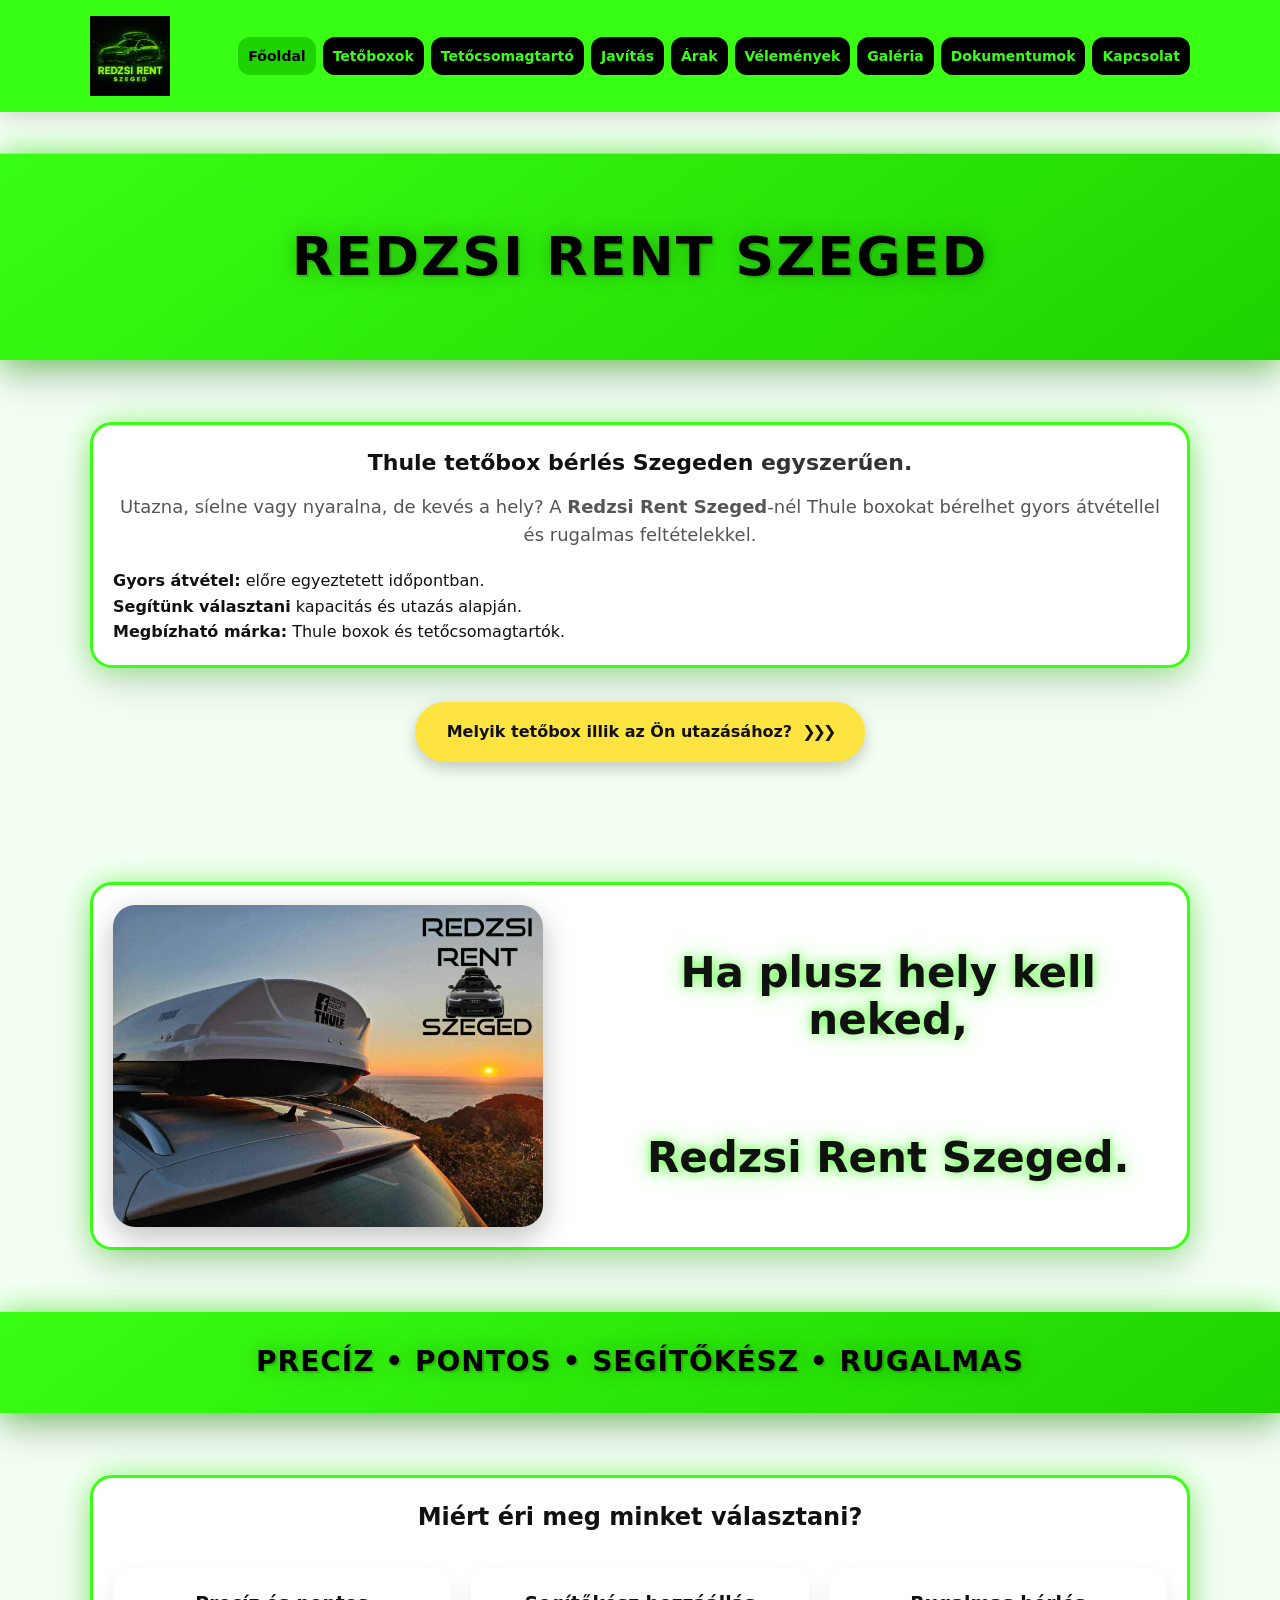
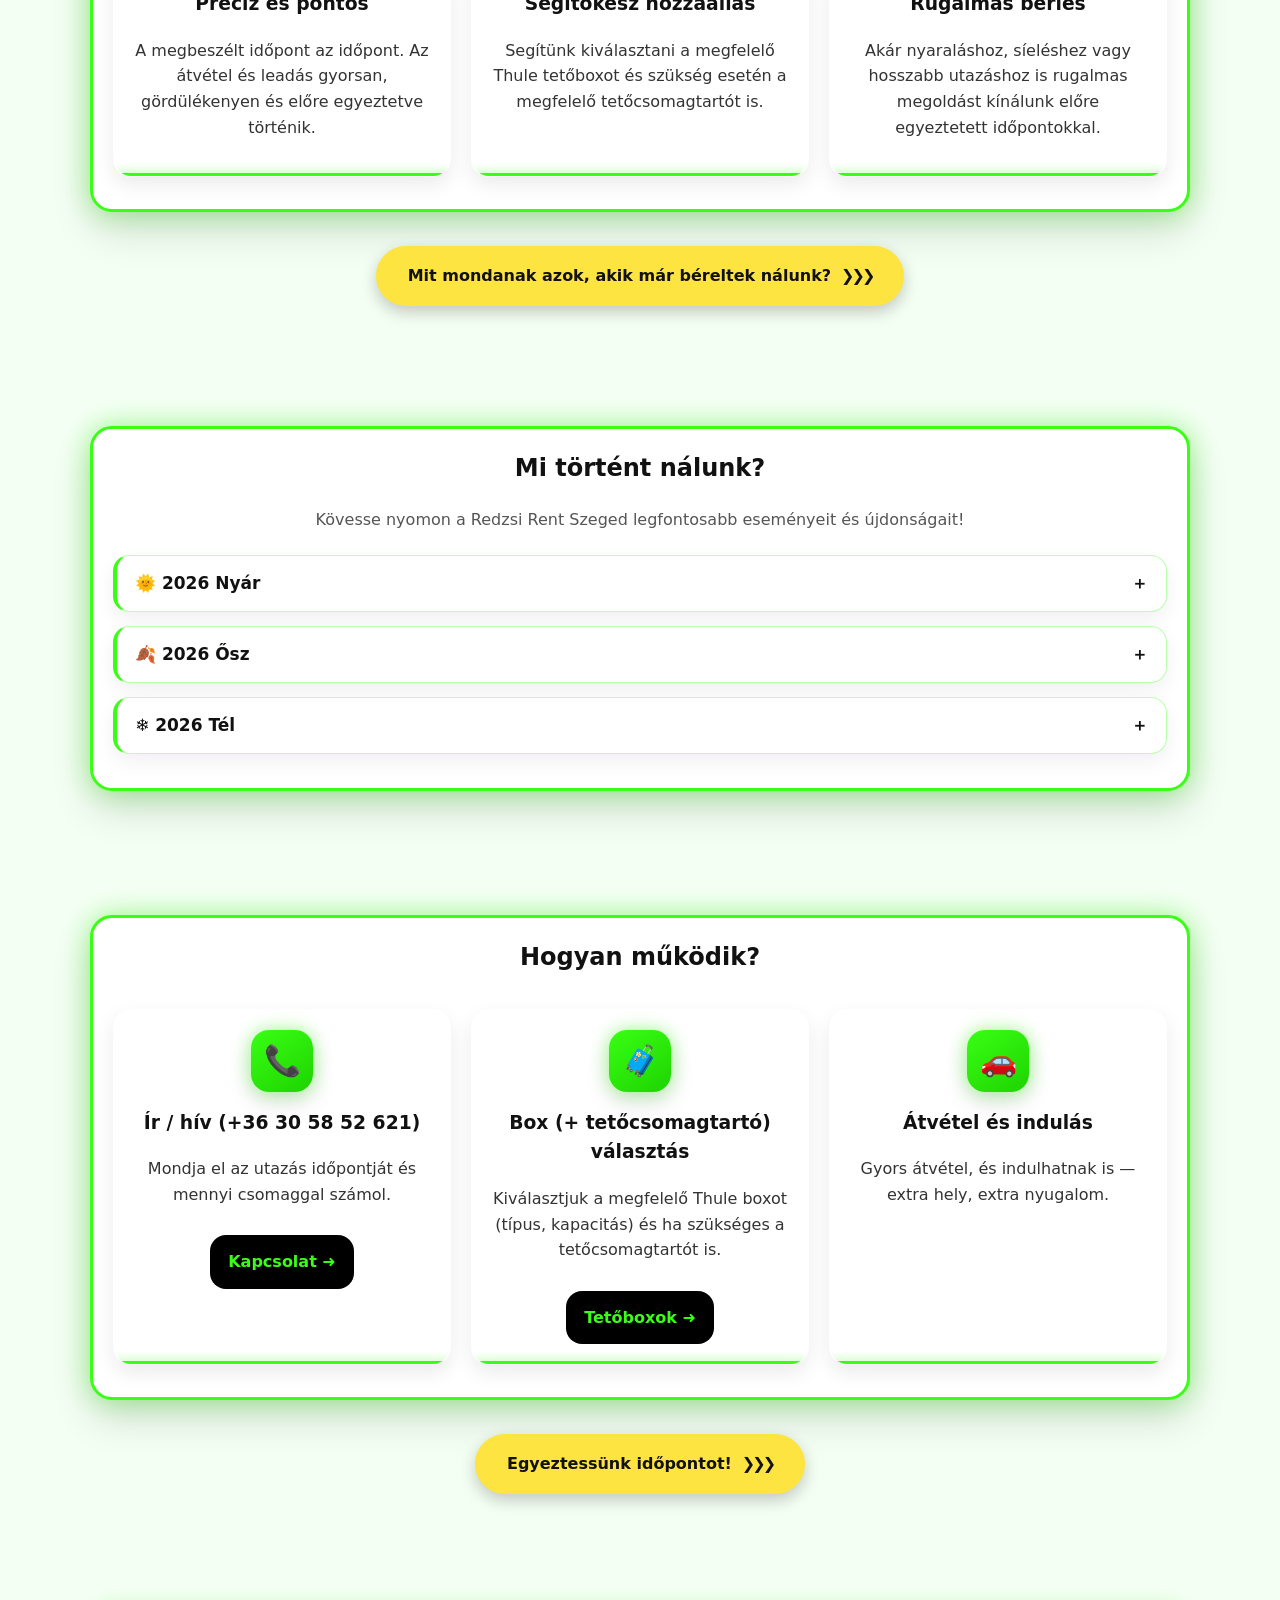
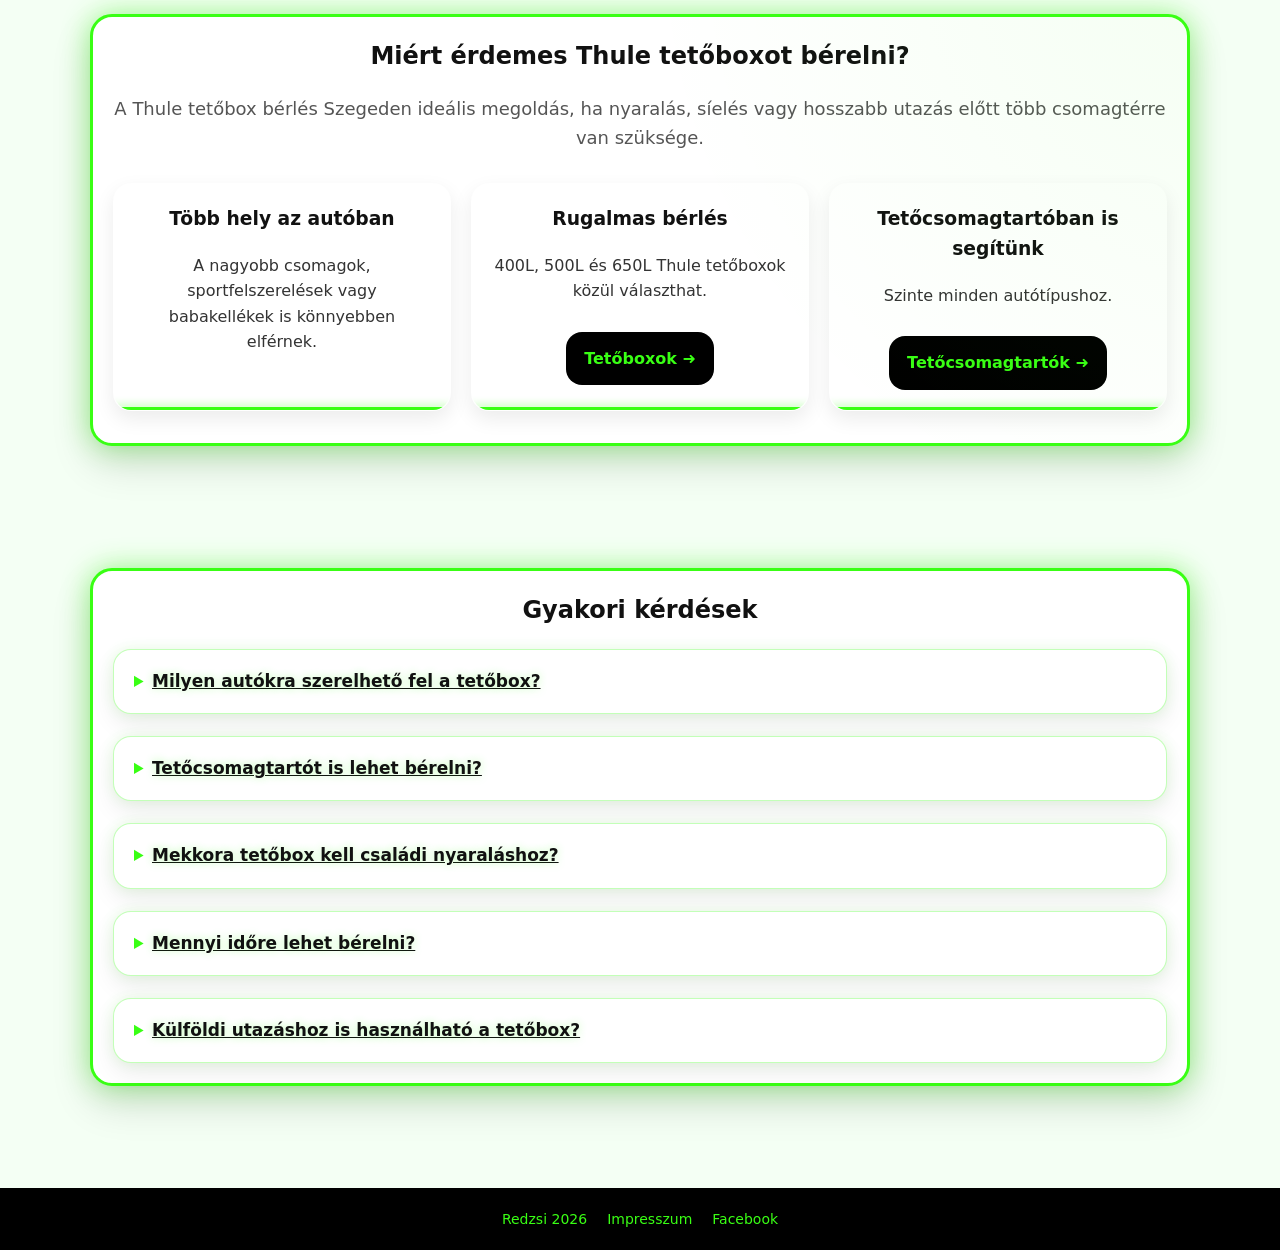
==== index.html @ 6787b73d "rövid" ====
<!doctype html>
<html lang="hu">
<head>

  <!-- Google tag (gtag.js) -->
<script async src="https://www.googletagmanager.com/gtag/js?id=G-WTJY2WJM1M"></script>
<script>
  window.dataLayer = window.dataLayer || [];
  function gtag(){dataLayer.push(arguments);}
  gtag('js', new Date());

  gtag('config', 'G-WTJY2WJM1M');
</script>

  <meta charset="utf-8" />
  <meta name="viewport" content="width=device-width,initial-scale=1" />
  <title>Redzsi Rent Szeged – Tetőbox bérlés Szeged | Thule box kölcsönzés</title>
  <meta name="description" content="Thule tetőbox és tetőcsomagtartó bérlés Szegeden gyors átvétellel és rugalmas feltételekkel. 400L, 500L és 650L boxok. Redzsi Rent Szeged." />
  <link rel="stylesheet" href="style.css" />
  <link rel="icon" type="image/png" href="favicon.png">
  <link rel="apple-touch-icon" href="favicon.png">
  <link rel="canonical" href="https://www.redzsirentszeged.hu/">
  
<script type="application/ld+json">
{
  "@context": "https://schema.org",
  "@type": "LocalBusiness",
  "name": "Redzsi Rent Szeged",
  "url": "https://www.redzsirentszeged.hu",
  "telephone": "+36305852621",

  "address": {
    "@type": "PostalAddress",
    "streetAddress": "Nemes Takács utca 38.",
    "postalCode": "6725",
    "addressLocality": "Szeged",
    "addressCountry": "HU"
  },

  "areaServed": {
    "@type": "City",
    "name": "Szeged"
  },

  "description": "Thule tetőbox, tetőcsomagtartó és kerékpárszállító bérlés Szegeden gyors és rugalmas ügyintézéssel.",

  "sameAs": [
    "https://www.facebook.com/RedzsiRentSzeged"
  ]
}
</script>

</head>
<body>
  <header class="header">
  <div class="container header__row">
    <div class="brand" aria-label="Redzsi Rent Szeged">
      <div class="brand__logo">
        <img src="images/logo.jpeg" alt="Redzsi Rent Szeged logó">
      </div>
    </div>

    <button class="menu-toggle" aria-label="Menü megnyitása">
      ☰
    </button>

    <nav class="nav" aria-label="Fő navigáció">
      <a class="active" href="index.html">Főoldal</a>
      <a href="kinalat.html">Tetőboxok</a>
      <a href="tetocsomagtarto-berles-szeged.html">Tetőcsomagtartó</a>
      <a href="javitas.html">Javítás</a>
      <a href="arak.html">Árak</a>
      <a href="velemenyek.html">Vélemények</a>
      <a href="galeria.html">Galéria</a>
      <a href="dokumentumok.html">Dokumentumok</a>
      <a href="kapcsolat.html">Kapcsolat</a>
    </nav>
  </div>
</header>

  <main>
  <section class="brand-spacer"></section>

  <!-- 1) Marad a neon sáv: REDZSI RENT SZEGED -->
  <section class="brand-hero">
    <div class="container">
      <h1>REDZSI RENT SZEGED</h1>
    </div>
  </section>

  <!-- 2) Thule tetőbox bérlés egyszerűen. -> review-card doboz -->
  <section class="section">
    <div class="container">
      <div class="card review-card">
        <h2 class="sub-title" style="margin:0;">Thule tetőbox bérlés Szegeden <span class="muted">egyszerűen.</span></h2>

        <p class="lead" style="margin-top:12px;">
          Utazna, síelne vagy nyaralna, de kevés a hely? A <strong>Redzsi Rent Szeged</strong>-nél
          Thule boxokat bérelhet gyors átvétellel és rugalmas feltételekkel.
        </p>

        <div class="kpi">
          <div class="kpi__item"><strong>Gyors átvétel:</strong><span> előre egyeztetett időpontban.</span></div>
          <div class="kpi__item"><strong>Segítünk választani</strong><span> kapacitás és utazás alapján.</span></div>
          <div class="kpi__item"><strong>Megbízható márka:</strong><span> Thule boxok és tetőcsomagtartók.</span></div>
        </div>
      </div>

      <div class="section-cta">
        <a class="btn btn--cta" href="kinalat.html">
          Melyik tetőbox illik az Ön utazásához?
          <span class="btn__chevrons" aria-hidden="true">❯❯❯</span>
        </a>
      </div>

    </div>
  </section>


  <section class="section">
  <div class="container">

    <div class="card review-card slogan-block">

      <div class="slogan-block__image">
        <img src="images/fokep.jpg" alt="Redzsi Rent Szeged Thule tetőbox használat közben">
      </div>

      <div class="slogan-block__text">

  <p class="slogan-text">
    Ha plusz hely kell neked,<br><br><br>
    Redzsi Rent Szeged.
  </p>

</div>

    </div>

  </div>
</section>

  <!-- 3) Kulcsszavak neon sávban (ugyanúgy, mint a REDZSI RENT SZEGED) -->
  <section class="brand-hero brand-hero--keywords">
    <div class="container">
      <h2>PRECÍZ • PONTOS • SEGÍTŐKÉSZ • RUGALMAS</h2>
    </div>
  </section>
<!--

<section class="section">
  <div class="container">

    <div class="promo-card">

      <div class="promo-glow"></div>

      <p class="promo-top">
        🔥 AKCIÓ • MÁJUSI FOGLALÁS 🔥
      </p>

      <h2>
        10% kedvezmény májusi foglalás esetén
      </h2>

      <p class="promo-text">
        Készüljön fel a nyári utazásra kompromisszumok nélkül.
        Tetőboxok és tetőcsomagtartók több méretben,
        gyors és egyszerű foglalással.
      </p>

      <div class="promo-features">
        <span>✔️ 400L / 500L / 650L boxok</span>
        <span>✔️ Tetőcsomagtartók</span>
        <span>✔️ Gyors foglalás</span>
      </div>

      <div class="promo-code-box">
        <strong>KUPONKÓD: MAJUS10</strong>
      </div>

      <p class="promo-deadline">
        Az akció 2026. május 31-ig érvényes.
      </p>

    </div>

  </div>
</section> 
-->

  <!-- 4) Miért éri meg... -> review-card doboz -->
  <section class="section">
    <div class="container">
      <div class="card review-card">
        <h2 style="margin-top:0;">Miért éri meg minket választani?</h2>

        <div class="grid3">

  <div class="card seo-mini-card">
    <h3>Precíz és pontos</h3>
    <p class="muted">
      A megbeszélt időpont az időpont. Az átvétel és leadás gyorsan,
      gördülékenyen és előre egyeztetve történik.
    </p>
  </div>

  <div class="card seo-mini-card">
    <h3>Segítőkész hozzáállás</h3>
    <p class="muted">
      Segítünk kiválasztani a megfelelő Thule tetőboxot és szükség esetén
      a megfelelő tetőcsomagtartót is.
    </p>
  </div>

  <div class="card seo-mini-card">
    <h3>Rugalmas bérlés</h3>
    <p class="muted">
      Akár nyaraláshoz, síeléshez vagy hosszabb utazáshoz is rugalmas
      megoldást kínálunk előre egyeztetett időpontokkal.
    </p>
  </div>

</div>
      </div>

      <div class="section-cta">
        <a class="btn btn--cta" href="velemenyek.html">
          Mit mondanak azok, akik már béreltek nálunk?
          <span class="btn__chevrons" aria-hidden="true">❯❯❯</span>
        </a>
      </div>

    </div>
  </section>

  <!-- 5) Mi történt nálunk? -->
<section class="section">
  <div class="container">
    <div class="card review-card news-card">

      <h2 style="margin-top:0;">Mi történt nálunk?</h2>

      <p class="news-intro">
        Kövesse nyomon a Redzsi Rent Szeged legfontosabb eseményeit és újdonságait!
      </p>

      <details class="season-card">
        <summary>🌞 2026 Nyár</summary>

        <ul class="news-list">
          <li>💚 Megszületett a szlogenünk: <strong>Ha plusz hely kell neked, Redzsi Rent Szeged.</strong></li>
          <li>🔧 Javítás megjelent mint új szolgáltatásunk.</li>
          <li>🌐 Weblapunk folyamatosan bővül: elkészült új <strong>Árak</strong> oldalunk.</li>
          <li>📸 Mikler Roland nálunk járt.</li>
          <li>🚗 Elkészült a 7 részes tetőcsomagtartó minisorozatunk.</li>
          <li>🎁 Június végén elkezdődött az egy héten át tartó nyereményjátékunk.</li>
          <li>🏆 Július 5-én véget ért a nyereményjátékunk, melynek nyertese 5 napra ingyen bérelhet tőlünk egy tetőboxot.</li>
        </ul>
      </details>

      <details class="season-card">
        <summary>🍂 2026 Ősz</summary>
        <p class="muted">Hamarosan.</p>
      </details>

      <details class="season-card">
        <summary>❄️ 2026 Tél</summary>
        <p class="muted">Hamarosan.</p>
      </details>
<!--
      <details class="season-card">
        <summary>🌸 2027 Tavasz</summary>
        <p class="muted">Hamarosan.</p>
      </details>

      <details class="season-card">
        <summary>🌞 2027 Nyár</summary>
        <p class="muted">Hamarosan.</p>
      </details>

      <details class="season-card">
        <summary>🍂 2027 Ősz</summary>
        <p class="muted">Hamarosan.</p>
      </details>

      <details class="season-card">
        <summary>❄️ 2027 Tél</summary>
        <p class="muted">Hamarosan.</p>
      </details>
    -->
    </div>
  </div>
</section>

  <!-- 6) Hogyan működik -> review-card doboz -->
  <section class="section">
    <div class="container">
      <div class="card review-card">
        <h2 style="margin-top:0;">Hogyan működik?</h2>

        <div class="grid3">
          <div class="card seo-mini-card">
            <div class="step-icon">📞</div>
            <h3>Ír / hív (+36 30 58 52 621)</h3>
            <p class="muted">Mondja el az utazás időpontját és mennyi csomaggal számol.</p>

            <div class="step-buttons">
            <a class="btn btn--ghost" href="kapcsolat.html">
              Kapcsolat ➜
            </a>
            </div>
          </div>

          <div class="card seo-mini-card">
            <div class="step-icon">🧳</div>
            <h3>Box (+ tetőcsomagtartó) választás</h3>
            <p class="muted">Kiválasztjuk a megfelelő Thule boxot (típus, kapacitás) és ha szükséges a tetőcsomagtartót is.</p>
          <div class="step-buttons">

  <a class="btn btn--ghost" href="kinalat.html">
    Tetőboxok ➜
  </a>

</div>
          </div>

          <div class="card seo-mini-card">
            <div class="step-icon">🚗</div>
            <h3>Átvétel és indulás</h3>
            <p class="muted">Gyors átvétel, és indulhatnak is — extra hely, extra nyugalom.</p>
          </div>
        </div>
      </div>

      <div class="section-cta">
        <a class="btn btn--cta" href="kapcsolat.html">
          Egyeztessünk időpontot!
          <span class="btn__chevrons" aria-hidden="true">❯❯❯</span>
        </a>
      </div>

    </div>
  </section>

  <!-- 7) Miért érdemes Thule tetőboxot bérelni? -->
<section class="section">
  <div class="container">
    <div class="card review-card seo-info-card">
      <h2 style="margin-top:0;">Miért érdemes Thule tetőboxot bérelni?</h2>

      <p class="lead" style="margin-top:12px;">
        A Thule tetőbox bérlés Szegeden ideális megoldás, ha nyaralás, síelés vagy hosszabb utazás előtt
        több csomagtérre van szüksége.
      </p>

      <div class="grid3">
        <div class="card seo-mini-card">
          <h3>Több hely az autóban</h3>
          <p class="muted">
            A nagyobb csomagok, sportfelszerelések vagy babakellékek is könnyebben elférnek.
          </p>
        </div>

        <div class="card seo-mini-card">
          <h3>Rugalmas bérlés</h3>
          <p class="muted">
            400L, 500L és 650L Thule tetőboxok közül választhat.
          </p>

          <div class="step-buttons">
            <a class="btn btn--ghost" href="kinalat.html">
              Tetőboxok ➜
            </a>
          </div>
        </div>

        <div class="card seo-mini-card">
          <h3>Tetőcsomagtartóban is segítünk</h3>
          <p class="muted">
            Szinte minden autótípushoz.
          </p>

          <div class="step-buttons">
            <a class="btn btn--ghost" href="tetocsomagtarto-berles-szeged.html">
              Tetőcsomagtartók ➜
            </a>
          </div>
        </div>
      </div>

    </div>
  </div>
</section>
  
  <!-- 8) Gyakori kérdések -->
<section class="section">
  <div class="container">
    <div class="card review-card faq-card">

      <h2 style="margin-top:0;">Gyakori kérdések</h2>

      <div class="faq-list">

        <details>
          <summary>Milyen autókra szerelhető fel a tetőbox?</summary>
          <p>
            A Thule tetőboxok többféle autóra felszerelhetők, megfelelő tetőcsomagtartóval.
            Ha nem biztos benne, hogy az autójához milyen megoldás kell, segítünk kiválasztani.
          </p>
        </details>

        <details>
          <summary>Tetőcsomagtartót is lehet bérelni?</summary>
          <p>
            Igen, tetőcsomagtartó bérlésben is tudunk segíteni Szegeden, szinte minden autótípushoz.
          </p>
        </details>

        <details>
          <summary>Mekkora tetőbox kell családi nyaraláshoz?</summary>
          <p>
            Családi nyaraláshoz általában a 400L, 500L vagy 650L Thule tetőbox közül választunk,
            az utasok száma és a csomagok mennyisége alapján. Természetesen ez függ az autó
            adottságaitól és méretétől is, ezért segítünk kiválasztani a megfelelő típust.
          </p>
        </details>

        <details>
          <summary>Mennyi időre lehet bérelni?</summary>
          <p>
            A minimum bérlési idő 5 nap. Hosszabb utazás, nyaralás vagy síelés esetén rugalmasan egyeztetünk.
          </p>
        </details>

        <details>
          <summary>Külföldi utazáshoz is használható a tetőbox?</summary>
          <p>
            Igen, a bérelt tetőboxok hosszabb belföldi és külföldi utakhoz is megfelelőek,
            például nyaraláshoz vagy síeléshez.
          </p>
        </details>

      </div>

    </div>
  </div>
</section>

<!-- KÉPNAGYÍTÓ -->

<div class="lightbox" id="lightbox">
  <span class="lightbox-close">&times;</span>
  <img class="lightbox-content" id="lightbox-img">
</div>

</main>

  <footer class="footer">
  <div class="container footer-links">
    <span>Redzsi 2026</span>

    <a href="impresszum.html">
      Impresszum
    </a>

    <a
      href="https://www.facebook.com/RedzsiRentSzeged"
      target="_blank"
      rel="noopener noreferrer">
      Facebook
    </a>
  </div>
</footer>

<script>
const lightbox = document.getElementById('lightbox');
const lightboxImg = document.getElementById('lightbox-img');

document.querySelectorAll('.gallery-card img, .slogan-block__image img').forEach(img => {

  img.addEventListener('click', () => {
    lightbox.style.display = 'flex';
    lightboxImg.src = img.src;
  });

});

lightbox.addEventListener('click', () => {
  lightbox.style.display = 'none';
});
</script>

<script src="js/menu.js"></script>

</body>
</html>
---- style.css ----
:root{
  --neon: #39ff14;
  --neon-dark: #1ed300;
  --bg: #f4fff4;
  --card: #ffffff;
  --text: #111;
  --muted: #555;
  --line: rgba(57,255,20,.3);
  --radius: 18px;
}

*{box-sizing:border-box;}
body{
  margin:0;
  font-family: system-ui, -apple-system, Segoe UI, Roboto, Arial, sans-serif;
  background: var(--bg);
  color: var(--text);
  line-height:1.6;
}

.container{
  width:min(1100px,92%);
  margin:0 auto;
}

.header{
  background: var(--neon);
  box-shadow: 0 6px 20px rgba(0,0,0,.15);

  position: sticky;
  top: 0;
  z-index: 1000;
}

.header__row{
  display:flex;
  justify-content:space-between;
  align-items:center;
  padding:16px 0;
  flex-wrap:wrap;
}

@media (max-width: 768px){

  .header__row{
    padding: 6px 0;
    gap: 4px;
  }

  .nav{
    margin-top: 0;
  }

  .nav a{
    font-size: 13px;
    padding: 5px 8px;
  }

  /* EZ A LÉNYEG: a logó “dobozát” is nagyítjuk mobilon */
  .brand__logo{
    width: 60px;
    height: 60px;
  }

  /* és a képet is, de ne lépje túl a dobozt */
  .brand__logo img{
    max-width: 100%;
    max-height: 100%;
  }
}


.brand__logo{
  width:80px;
  height:80px;
  display:flex;
  align-items:center;
  justify-content:center;
}

.brand__logo img{
  max-width:100%;
  max-height:100%;
  object-fit:contain;
}

.brand__text strong{
  font-size:18px;
}

.nav{
  display:flex;
  gap:7px;
  flex-wrap:wrap;
}

.nav a{
  text-decoration:none;
  padding:8px 10px;
  border-radius:12px;
  background:#000;
  color:var(--neon);
  font-weight:700;
  font-size:14px;
  transition:.2s;
}

.nav a:hover{
  background:#111;
  transform:translateY(-2px);
}

.nav a.active{
  background:var(--neon-dark);
  color:#000;
}

.hero{
  padding:60px 0;
  text-align:center;
}

h1{
  font-size:42px;
  margin-bottom:12px;
}

.lead{
  font-size:18px;
  color:var(--muted);
}

.btn{
  display:inline-block;
  padding:14px 18px;
  border-radius:16px;
  text-decoration:none;
  font-weight:800;
  margin:8px;
  transition:.2s;
}

.btn--primary{
  background:var(--neon);
  color:#000;
  box-shadow:0 8px 25px rgba(57,255,20,.4);
}

.btn--primary:hover{
  transform:translateY(-3px);
}

.btn--ghost{
  background:#000;
  color:var(--neon);
}

.section{
  padding:50px 0;
}

.card{
  background:var(--card);
  padding:20px;
  border-radius:var(--radius);
  box-shadow:0 10px 25px rgba(0,0,0,.08);
  margin:12px 0;
}

.grid3{
  display:grid;
  grid-template-columns:repeat(3,1fr);
  gap:20px;
}

@media(max-width:900px){
  .grid3{grid-template-columns:1fr;}
}

.table-wrap{
  overflow:auto;
}

table{
  width:100%;
  border-collapse:collapse;
}

th{
  background:var(--neon);
  color:#000;
  padding:12px;
}

td{
  padding:12px;
  border-bottom:1px solid var(--line);
}

tr:hover{
  background:#f0fff0;
}

.gallery{
  display:grid;
  grid-template-columns:repeat(3,1fr);
  gap:20px;
}

@media(max-width:900px){
  .gallery{grid-template-columns:1fr;}
}

.ph{
  height:200px;
  border-radius:var(--radius);
  background:var(--neon);
  display:grid;
  place-items:center;
  font-weight:700;
  color:#000;
}

.footer{
  background:#000;
  color:var(--neon);
  text-align:center;
  padding:20px 0;
  margin-top:40px;
}

.main-title{
  text-align: center;
  font-weight: 900;
  letter-spacing: 1px;
  text-transform: uppercase;
  margin: 0 0 14px;
}

.sub-title{
  text-align: center;
  font-size: 22px;
  margin: 14px 0 0;
}

.brand-hero{
  background: linear-gradient(145deg, #39ff14, #1ed300);
  padding: 60px 0;
  text-align: center;
  box-shadow:
    0 15px 40px rgba(0,0,0,.25),
    0 0 30px rgba(57,255,20,.6);
  position: relative;
}

.brand-hero h1{
  margin: 0;
  font-size: 54px;
  font-weight: 900;
  color: #000;
  letter-spacing: 2px;
  text-transform: uppercase;
  text-shadow:
    2px 2px 0 rgba(0,0,0,.15),
    0 0 20px rgba(0,0,0,.25);
}

@media (max-width: 768px){
  .brand-hero{
    padding: 40px 0;
  }

  .brand-hero h1{
    font-size: 36px;
  }
}

.brand-spacer{
  height: 30px;
  background: #f4fff4; /* konkrét szín, ne változó */
  border-bottom: 1px solid rgba(0,0,0,.10);
}

/* Mobilon legyen nagyobb, hogy biztos látszódjon */
@media (max-width: 768px){
  .brand-spacer{
    height: 45px;
  }
}

/* KAPCSOLAT OLDAL */

.contact-intro{
  max-width:850px;
  margin:0 0 28px;
}

/* Két nagy kártya laptopon */

.contact-layout{
  display:grid;
  grid-template-columns:1fr 1fr;
  gap:24px;
  align-items:stretch;
}

/* Térkép */

.contact-map-card{
  margin:0;
  display:flex;
  flex-direction:column;
  text-align:left;
}

.contact-map-card h2{
  text-align:left;
}

.contact-map{
  width:100%;
  min-height:590px;
  flex:1;
  margin-top:14px;

  overflow:hidden;
  border-radius:18px;

  border:2px solid rgba(57,255,20,.45);

  box-shadow:
    0 12px 30px rgba(0,0,0,.14),
    0 0 20px rgba(57,255,20,.20);
}

.contact-map iframe{
  width:100%;
  height:100%;
  min-height:590px;
  display:block;
  border:0;
}

/* Jobb oldali információs kártya */

.contact-info-card{
  margin:0;
  padding:28px;
  text-align:center;

  display:flex;
  flex-direction:column;
}

.contact-info-section{
  text-align:center;
}

.contact-info-heading{
  display:flex;
  align-items:center;
  justify-content:center;
  gap:10px;
  margin-bottom:12px;
}

.contact-info-heading h2{
  margin:0;
  font-size:22px;
  text-align: center;
}

.contact-info-icon{
  font-size:26px;
  line-height:1;
}

.contact-phone{
  display:inline-block;

  color:#111;
  font-size:23px;
  font-weight:900;
  text-decoration:none;

  margin-bottom:8px;
}

.contact-phone:hover{
  text-decoration:underline;
}

.contact-address{
  font-size:18px;
  font-weight:800;
  line-height:1.55;
}

.contact-divider{
  height:1px;
  margin:24px 0;
  background:rgba(57,255,20,.38);
}

.contact-actions{
  display:flex;
  flex-wrap:wrap;
  justify-content:center;
  gap:10px;
  margin-top:16px;
}

.contact-text-link{
  display:inline-flex;
  align-items:center;
  gap:6px;

  margin-top:8px;

  color:#111;
  font-weight:900;
  text-decoration:none;

  border-bottom:2px solid var(--neon);
}

.contact-text-link:hover{
  color:var(--neon-dark);
}

/* Kattintható Facebook ikon */

.facebook-icon-link{
  display:flex;
  align-items:center;
  justify-content:center;

  width:54px;
  height:54px;

  margin:14px auto 0;

  border-radius:50%;
  background:#1877f2;

  box-shadow:
    0 8px 20px rgba(0,0,0,.16);

  transition:
    transform .2s,
    box-shadow .2s;
}

.facebook-icon-link svg{
  width:31px;
  height:31px;
  fill:#ffffff;
}

.facebook-icon-link:hover{
  transform:translateY(-3px);
  box-shadow:
    0 12px 24px rgba(0,0,0,.22);
}

/* Alsó záró kártya */

.contact-help-card{
  max-width:900px;
  margin:24px auto 0;
  text-align:center;
}

.contact-help-card p{
  max-width:720px;
  margin:10px auto 18px;
}

.contact-help-icon{
  font-size:34px;
  margin-bottom:8px;
}

/* Kisebb laptop és tablet */

@media (max-width:980px){

  .contact-layout{
    grid-template-columns:1fr;
  }

  .contact-map{
    min-height:430px;
  }

  .contact-map iframe{
    min-height:430px;
  }

}

/* Mobil */

@media (max-width:768px){

  .contact-intro{
    text-align:center;
  }

  .contact-map{
    min-height:360px;
  }

  .contact-map iframe{
    min-height:360px;
  }

  .contact-info-card{
    padding:22px 18px;
  }

  .contact-actions{
    justify-content:center;
  }

  .facebook-icon-link{
    margin-left:auto;
    margin-right:auto;
  }

  .contact-info-section,
  .contact-info-heading,
  .contact-info-heading h2{
    text-align:center;
  }

  .contact-info-heading{
    justify-content:center;
  }

  .contact-phone{
    display:block;
    text-align:center;
  }

  .contact-address{
    text-align:center;
  }

  .contact-text-link{
    display:flex;
    width:max-content;
    margin-left:auto;
    margin-right:auto;
  }

}

/* Keskeny telefon */

@media (max-width:480px){

  .contact-map{
    min-height:300px;
  }

  .contact-map iframe{
    min-height:300px;
  }

  .contact-phone{
    font-size:20px;
  }

}


.review-card{
  background: #ffffff;
  border: 3px solid #39ff14;
  border-radius: 22px;

  box-shadow:
    0 18px 40px rgba(0,0,0,.14),
    0 0 28px rgba(57,255,20,.45);

  transition: transform .25s ease, box-shadow .25s ease;
}

.review-card:hover{
  transform: translateY(-4px);
  box-shadow:
    0 28px 60px rgba(0,0,0,.18),
    0 0 40px rgba(57,255,20,.65);
}

/* A quote bal oldali csík maradhat, de igazítsuk a fehér kártyához */
.review-card.quote::before{
  background: #39ff14;
}

/* fehér háttéren a muted legyen sötétebb, olvasható */
.review-card .muted{
  color: #333;
}
.review-card .tiny.muted{
  color: #555;
}

.review-image{
  overflow: hidden;
  border-radius: 18px 18px 0 0;
}

.review-image img{
  width: 100%;
  height: 180px;   /* alap (mobil / kisebb képernyő) */
  object-fit: cover;
  display: block;
}

/* Nagy képernyőn legyen kisebb */
@media (min-width: 992px){
  .review-image img{
    height: 150px;
  }
}

.img-contain{
  object-fit: contain !important;  /* ne vágjon */
  background: #fff;                /* ha “csíkos” lenne a háttér, legyen szép */
}

.brand-hero--keywords{
  padding: 28px 0;
}

.brand-hero--keywords h2{
  margin: 0;
  font-size: 28px;
  font-weight: 900;
  color: #000;
  letter-spacing: 1px;
  text-transform: uppercase;
  text-shadow: 2px 2px 0 rgba(0,0,0,.15), 0 0 20px rgba(0,0,0,.25);
}

@media (max-width: 768px){
  .brand-hero--keywords h2{
    font-size: 18px;
    line-height: 1.3;
  }
}

.notes{
  margin: 10px 0 0;
  padding-left: 18px;
}

.notes li{
  margin: 10px 0;
}

.gallery-card{
  padding: 14px;           /* legyen “keret” érzés */
  display: flex;
  align-items: center;
  justify-content: center;
}


.gallery-card img{
  width: 100%;
  max-height: 220px;   /* ne legyen fix magasság */
  height: auto;        /* arányt tart */
  object-fit: contain;
  background: #fff;
  border-radius: 16px;
  display: block;
}

/* Laptopon kisebb */
@media (min-width: 992px){
  .gallery-card img{
    max-height: 180px;
  }
}

/* Mobil marad kisebb */
@media (max-width: 768px){
  .gallery-card img{
    max-height: 190px;
  }
}

.gallery-intro{
  text-align: center;
  font-size: 20px;            /* nagyobb, de nem túl nagy */
  font-weight: 700;
  margin: 10px 0 28px;
  color: #111;

  text-shadow:
  0 0 6px rgba(57,255,20,.6),
  0 0 18px rgba(57,255,20,.4);
  letter-spacing: 0.5px;
}

/* Mini neon kiemelés alá */
.gallery-intro::after{
  content: "";
  display: block;
  width: 80px;
  height: 3px;
  margin: 10px auto 0;
  background: #39ff14;
  box-shadow: 0 0 12px rgba(57,255,20,.7);
  border-radius: 2px;
}

/* Mobilon picit kisebb */
@media (max-width:768px){
  .gallery-intro{
    font-size: 18px;
  }
}

.footer-links{
  display:flex;
  justify-content:center;
  gap:20px;
  font-size:14px;
}

.footer-links a{
  color:#39ff14;
  text-decoration:none;
}

.footer-links a:hover{
  text-decoration:underline;
}

main{
  padding-top: 12px;
}

.docs-grid{
  grid-template-columns: repeat(3, 1fr);
}

.doc-card{
  text-decoration: none;
  color: inherit;
  display: block;
}

.doc-card h2{
  margin-top: 0;
}

.doc-cta{
  display: inline-block;
  margin-top: 10px;
  font-weight: 800;
}

@media (max-width: 900px){
  .docs-grid{
    grid-template-columns: 1fr;
  }
}

/* AKCIÓS KÁRTYA */

.promo-card{
  position: relative;
  overflow: hidden;

  background: linear-gradient(145deg,#101828,#16213d);
  border-radius: 26px;

  padding: 38px 28px;

  color: #fff;
  text-align: center;

  border: 1px solid rgba(79,140,255,0.25);

  box-shadow:
    0 25px 60px rgba(0,0,0,0.28),
    0 0 30px rgba(50,110,255,0.20);
}

.promo-glow{
  position:absolute;
  inset:-120px;

  background:
    radial-gradient(circle at center,
    rgba(0,255,140,0.12),
    transparent 55%);

  pointer-events:none;
}

.promo-top{
  color:#6cff9c;
  font-weight:700;
  letter-spacing:1px;
  margin-bottom:10px;
}

.promo-card h2{
  margin-top:0;
  margin-bottom:16px;

  font-size:36px;
  line-height:1.15;

  color:#fff;
}

.promo-text{
  max-width:760px;
  margin:0 auto 24px;

  color:rgba(255,255,255,0.88);
  font-size:17px;
}

.promo-features{
  display:flex;
  flex-wrap:wrap;
  justify-content:center;
  gap:14px;

  margin-bottom:26px;
}

.promo-features span{
  background:rgba(255,255,255,0.08);

  border:1px solid rgba(255,255,255,0.12);

  padding:10px 14px;
  border-radius:999px;

  font-size:14px;
}

.promo-code-box{
  display:inline-block;

  background:linear-gradient(145deg,#2b63ff,#4f8cff);

  padding:16px 24px;
  border-radius:18px;

  font-size:18px;
  margin-bottom:18px;

  box-shadow:
    0 12px 30px rgba(79,140,255,0.35),
    0 0 25px rgba(79,140,255,0.25);
}

.promo-deadline{
  color:rgba(255,255,255,0.72);
  font-size:14px;
  margin-bottom:0;
}

@media (max-width:768px){

  .promo-card{
    padding:28px 18px;
  }

  .promo-card h2{
    font-size:28px;
  }

  .promo-text{
    font-size:15px;
  }

  .promo-features{
    flex-direction:column;
    align-items:center;
  }

}

/* GALÉRIA NAGYÍTÁS */

.gallery-card img{
  cursor:pointer;
  transition:0.25s ease;
}

.gallery-card img:hover{
  transform:scale(1.03);
}

/* LIGHTBOX */

.lightbox{
  display:none;

  position:fixed;
  z-index:9999;

  left:0;
  top:0;

  width:100%;
  height:100%;

  background:rgba(0,0,0,0.92);

  justify-content:center;
  align-items:center;

  padding:20px;
}

.lightbox-content{
  max-width:92%;
  max-height:92%;

  border-radius:18px;

  box-shadow:
    0 0 40px rgba(79,140,255,0.25);
}

.lightbox-close{
  position:absolute;

  top:20px;
  right:30px;

  color:#fff;
  font-size:42px;

  cursor:pointer;

  transition:0.2s ease;
}

.lightbox-close:hover{
  transform:scale(1.1);
}


/* GYAKORI KÉRDÉSEK */

.faq-card{
  margin-top:10px;
}

.faq-list{
  display:grid;
  gap:22px;
}

.faq-list details{
  background:#ffffff;

  border:1px solid rgba(57,255,20,.30);

  border-radius:18px;

  padding:18px 20px;

  box-shadow:
    0 0 14px rgba(57,255,20,.10),
    0 10px 24px rgba(0,0,0,.08);

  transition:0.25s ease;
}

.faq-list details:hover{
  transform:translateY(-2px);

  box-shadow:
    0 0 18px rgba(57,255,20,.18),
    0 12px 28px rgba(0,0,0,.12);
}

.faq-list summary{
  cursor:pointer;

  font-weight:800;

  text-decoration:underline;

  color:#111;

  font-size:17px;

  text-shadow:
    0 0 8px rgba(57,255,20,.30);
}

.faq-list summary::marker{
  color:#39ff14;
}

.faq-list p{
  margin-top:18px;

  line-height:1.7;

  color:#333;
}

@media (max-width:768px){

  .faq-list{
    gap:18px;
  }

  .faq-list details{
    padding:16px;
  }

  .faq-list summary{
    font-size:16px;
  }

}

/* SEO INFORMÁCIÓS SZEKCIÓ */

.seo-info-card{
  position: relative;
  overflow: hidden;
}

.seo-info-card::after{
  content:"";
  position:absolute;
  inset:-80px;
  background: radial-gradient(circle at top right, rgba(57,255,20,.06), transparent 45%);
  pointer-events:none;
}

/* EGYSÉGES BELSŐ KÁRTYÁK */

.seo-mini-card{
  position:relative;

  overflow:hidden;

  border:1px solid rgba(255,255,255,.06);

  border-radius:18px;

  background:#fff;

  box-shadow:
    0 8px 20px rgba(0,0,0,.08);

  transition:
    transform .25s ease,
    box-shadow .25s ease,
    border-color .25s ease;
}

/* alsó neon csík */

.seo-mini-card::after{
  content:"";

  position:absolute;

  left:0;
  bottom:0;

  width:100%;
  height:3px;

  background:#39ff14;

  box-shadow:
    0 0 10px rgba(57,255,20,.7);
}

/* hover */

.seo-mini-card:hover{
  transform:translateY(-5px);

  border-color:rgba(57,255,20,.65);

  box-shadow:
    0 0 18px rgba(57,255,20,.18),
    0 14px 30px rgba(0,0,0,.14);
}

.seo-mini-card h3{
  margin-top:0;
  text-align:center;
}

/* HOGYAN MŰKÖDIK IKONOK */

.step-icon{
  display:flex;

  justify-content:center;
  align-items:center;

  width:62px;
  height:62px;

  margin:0 auto 16px;

  border-radius:18px;

  background:
    linear-gradient(145deg,#39ff14,#1ed300);

  color:#000;

  font-size:30px;

  box-shadow:
    0 0 18px rgba(57,255,20,.45),
    0 10px 24px rgba(0,0,0,.12);
}

/* INDEX BLOKKOK KÖZÉPRE */

.review-card h2,
.review-card h3,
.review-card .lead,
.review-card p{
  text-align:center;
}

.menu-toggle {
  display: none;
  background: none;
  border: none;
  color: #000;
  font-size: 32px;
  cursor: pointer;
  padding: 0;
  line-height: 1;
}

@media (max-width: 768px) {

  .header__row {
    display: flex;
    align-items: center;
    justify-content: space-between;
    position: relative;
  }

  .menu-toggle {
    display: block;
  }

  .nav {
    display: none;
    position: absolute;
    top: 100%;
    right: 0;
    width: 220px;
    background: #fff;
    flex-direction: column;
    align-items: center;
    padding: 16px 20px;
    gap: 14px;
    box-shadow: 0 8px 24px rgba(0,0,0,0.12);
    border-radius: 12px;
    z-index: 999;
  }

  .nav.open {
    display: flex;
  }

  .nav a {
    width: 100%;
    padding: 8px 0;
    text-align: center;
  }
}

.roof-gallery-card{
  display:block;
  text-align:center;
}

.roof-gallery-card h3{
  margin:16px 0 10px;
}

.roof-gallery-card p{
  margin:0;
  line-height:1.6;
}

/* STEP GOMBOK KÖZÉPRE */

.step-buttons{
  display:flex;
  justify-content:center;
  align-items:center;

  gap:10px;

  flex-wrap:wrap;

  width:100%;
}

/* FŐOLDALI ÁTIRÁNYÍTÓ GOMBOK KÖZÉPRE */

.seo-mini-card .btn{
  display: inline-flex;
  justify-content: center;
  align-items: center;
  margin: 12px auto 0;
}

.step-buttons{
  display: flex;
  justify-content: center;
  align-items: center;
  gap: 10px;
  flex-wrap: wrap;
  width: 100%;
}

.slogan-block{
  display:grid;
  grid-template-columns:0.9fr 1.1fr;
  gap:40px;
  align-items:center;
  min-height:320px;
}

.slogan-block__image{
  margin:0;
  display:block;
}

.slogan-block__image img{
  width:100%;
  max-width:430px;
  height:auto;
  border-radius:22px;
  cursor:pointer;
  display:block;

  box-shadow:
    0 10px 30px rgba(0,0,0,.25);
}

.slogan-block__text{
  text-align:left;
}

.slogan-block__text h2{
  margin:0 0 10px;
  font-size:28px;
}

.slogan-text{
  font-size:42px;
  font-weight:900;
  margin:0;
  line-height:1.1;
  color:#111;

  text-shadow:
    0 0 10px rgba(57,255,20,.65),
    0 0 24px rgba(57,255,20,.45);
}

@media (max-width:768px){

  .slogan-block{
    grid-template-columns:1fr;
    gap:24px;
    min-height:auto;
  }

  .slogan-block__text{
    text-align:left;
  }

  .slogan-block__text h2{
    font-size:26px;
  }

  .slogan-text{
    font-size:30px;
  }

}

.review-date{
  font-size:12px;
  color:#777;
  margin-top:4px;
}

.repair-box-image{
  width:100%;
  max-width:300px !important;
  height:auto;
  margin:0 auto;
  display:block;
}

/* ÁRAK OLDAL */

.price-layout{
  display:grid;
  grid-template-columns:1fr 1fr;
  gap:32px;
  align-items:center;
}

.price-layout--reverse .price-image{
  order:2;
}

.price-layout--reverse .price-content{
  order:1;
}

.price-image{
  display:flex;
  justify-content:center;
  align-items:center;
  min-height:280px;
}

.price-image img{
  width:100%;
  max-width:260px;
  aspect-ratio:1 / 1;
  object-fit:cover;
  border-radius:22px;
  display:block;
  box-shadow:
    0 10px 30px rgba(0,0,0,.25);
}

.price-content{
  max-width:460px;
  margin:0 auto;
  text-align:center;
}

.price-content h2{
  text-align:center;
}

.price-content .btn{
  display:inline-flex;
  justify-content:center;
  align-items:center;
  margin:16px auto 0;
}

.price-highlight{
  background:#f4fff4;
  border:1px solid rgba(57,255,20,.35);
  border-radius:16px;
  padding:14px 18px;
  margin:14px auto;
}

.price-highlight p{
  margin:6px 0;
}

@media (max-width:768px){

  .price-layout,
  .price-layout--reverse{
    grid-template-columns:1fr;
  }

  .price-layout--reverse .price-image,
  .price-layout--reverse .price-content{
    order:initial;
  }

  .price-content,
  .price-content h2{
    text-align:center;
  }

  .price-image img{
    max-width:320px;
  }

}

/* ÁRAK OLDAL - JAVÍTÁS LISTA */

.price-content .notes{
  text-align:left;
  max-width:360px;
  margin:15px auto 0;
  padding-left:22px;
}

.price-content .notes li{
  text-align:left;
  margin:8px 0;
}

.price-image-placeholder{
  width:100%;
  max-width:260px;
  aspect-ratio:1 / 1;
  border-radius:22px;
  border:2px dashed rgba(57,255,20,.65);
  display:flex;
  justify-content:center;
  align-items:center;
  text-align:center;
  font-weight:800;
  color:#333;
  background:#f4fff4;
  box-shadow:
    0 10px 30px rgba(0,0,0,.12);
}

.price-image--hidden{
  display:none;
}

.price-layout:has(.price-image--hidden){
  grid-template-columns:1fr;
}

.price-layout:has(.price-image--hidden) .price-content{
  max-width:650px;
}

.price-layout--no-image{
  grid-template-columns:1fr;
}

.price-layout--no-image .price-content{
  max-width:650px;
  margin:0 auto;
}

/* MI TÖRTÉNT NÁLUNK? */

.news-card{
  text-align:left;
}

.news-card h2{
  text-align:center;
}

.news-intro{
  text-align:center;
  color:var(--muted);
  max-width:700px;
  margin:0 auto 22px;
}

.season-card{
  background:#ffffff;
  border:1px solid rgba(57,255,20,.35);
  border-left:4px solid var(--neon);
  border-radius:16px;
  margin:14px 0;
  padding:0;
  box-shadow:0 8px 20px rgba(0,0,0,.06);
  overflow:hidden;
}

.season-card summary{
  cursor:pointer;
  font-weight:800;
  font-size:17px;
  padding:14px 18px;
  list-style:none;
}

.season-card summary::-webkit-details-marker{
  display:none;
}

.season-card summary::after{
  content:"＋";
  float:right;
  font-weight:900;
}

.season-card[open] summary::after{
  content:"−";
}

.news-list{
  list-style:none;
  margin:0;
  padding:0 22px 18px 22px;
}

.news-list li{
  margin:14px 0;
  line-height:1.5;
}

.season-card .muted{
  padding:0 22px 18px 22px;
  margin:0;
}

/* TÉRKÉPHEZ TARTOZÓ CÍM ÉS IDŐPONT */

.contact-map-address{
  margin:8px 0 4px;
  font-size:19px;
  font-weight:800;
}

.contact-map-note{
  margin:0 0 10px;
}

.contact-map-route{
  margin:4px 0 10px;
}

/* FACEBOOK BORÍTÓKÉP */

.contact-banner-card{

  max-width:850px;

  margin:26px auto 0;

  text-align:center;

}

.contact-banner-title{

  font-size:18px;

  font-weight:700;

  margin:0 0 18px;

}

.contact-banner-image{

  display:block;

  width:100%;

  border-radius:18px;

  border:2px solid rgba(57,255,20,.45);

  box-shadow:
    0 10px 28px rgba(0,0,0,.15),
    0 0 22px rgba(57,255,20,.18);

}

/* KAPCSOLAT OLDAL - BORÍTÓKÉP A JOBB OLDALI KÁRTYÁBAN */

.contact-cover-section{
  display:flex;
  align-items:center;
  justify-content:center;
  margin-top:auto;
}

.contact-cover-image{
  display:block;
  width:100%;
  height:auto;
  max-height:250px;
  object-fit:cover;
  border-radius:14px;
}

.img-top{
  object-position: top;
}

/* KIEMELT CTA GOMBOK */

.section-cta {
  display: flex;
  justify-content: center;
  padding: 0 16px;
  margin-top: 26px;
}

.btn--cta {
  display: inline-flex;
  align-items: center;
  justify-content: center;
  gap: 10px;

  max-width: 100%;
  padding: 15px 30px;

  background: #FEE440;
  color: #111;
  border: 2px solid #FEE440;
  border-radius: 999px;

  font-weight: 800;
  text-align: center;
  text-decoration: none;

  box-shadow: 0 6px 16px rgba(0, 0, 0, 0.22);

  transition:
    transform 0.2s ease,
    box-shadow 0.2s ease,
    background-color 0.2s ease;
}

.btn--cta:hover {
  background: #ffd75e;
  color: #111;

  transform: translateY(-2px);

  box-shadow:
    0 8px 20px rgba(0, 0, 0, 0.25),
    0 0 20px rgba(57, 255, 20, 0.8);
}

.btn--cta:focus-visible {
  outline: 3px solid #39ff14;
  outline-offset: 4px;
}

.btn__chevrons {
  display: inline-block;
  letter-spacing: -3px;

  transition: transform 0.2s ease;
}

.btn--cta:hover .btn__chevrons {
  transform: translateX(4px);
}

@media (max-width: 600px) {
  .btn--cta {
    width: 100%;
    padding: 14px 20px;
  }
}
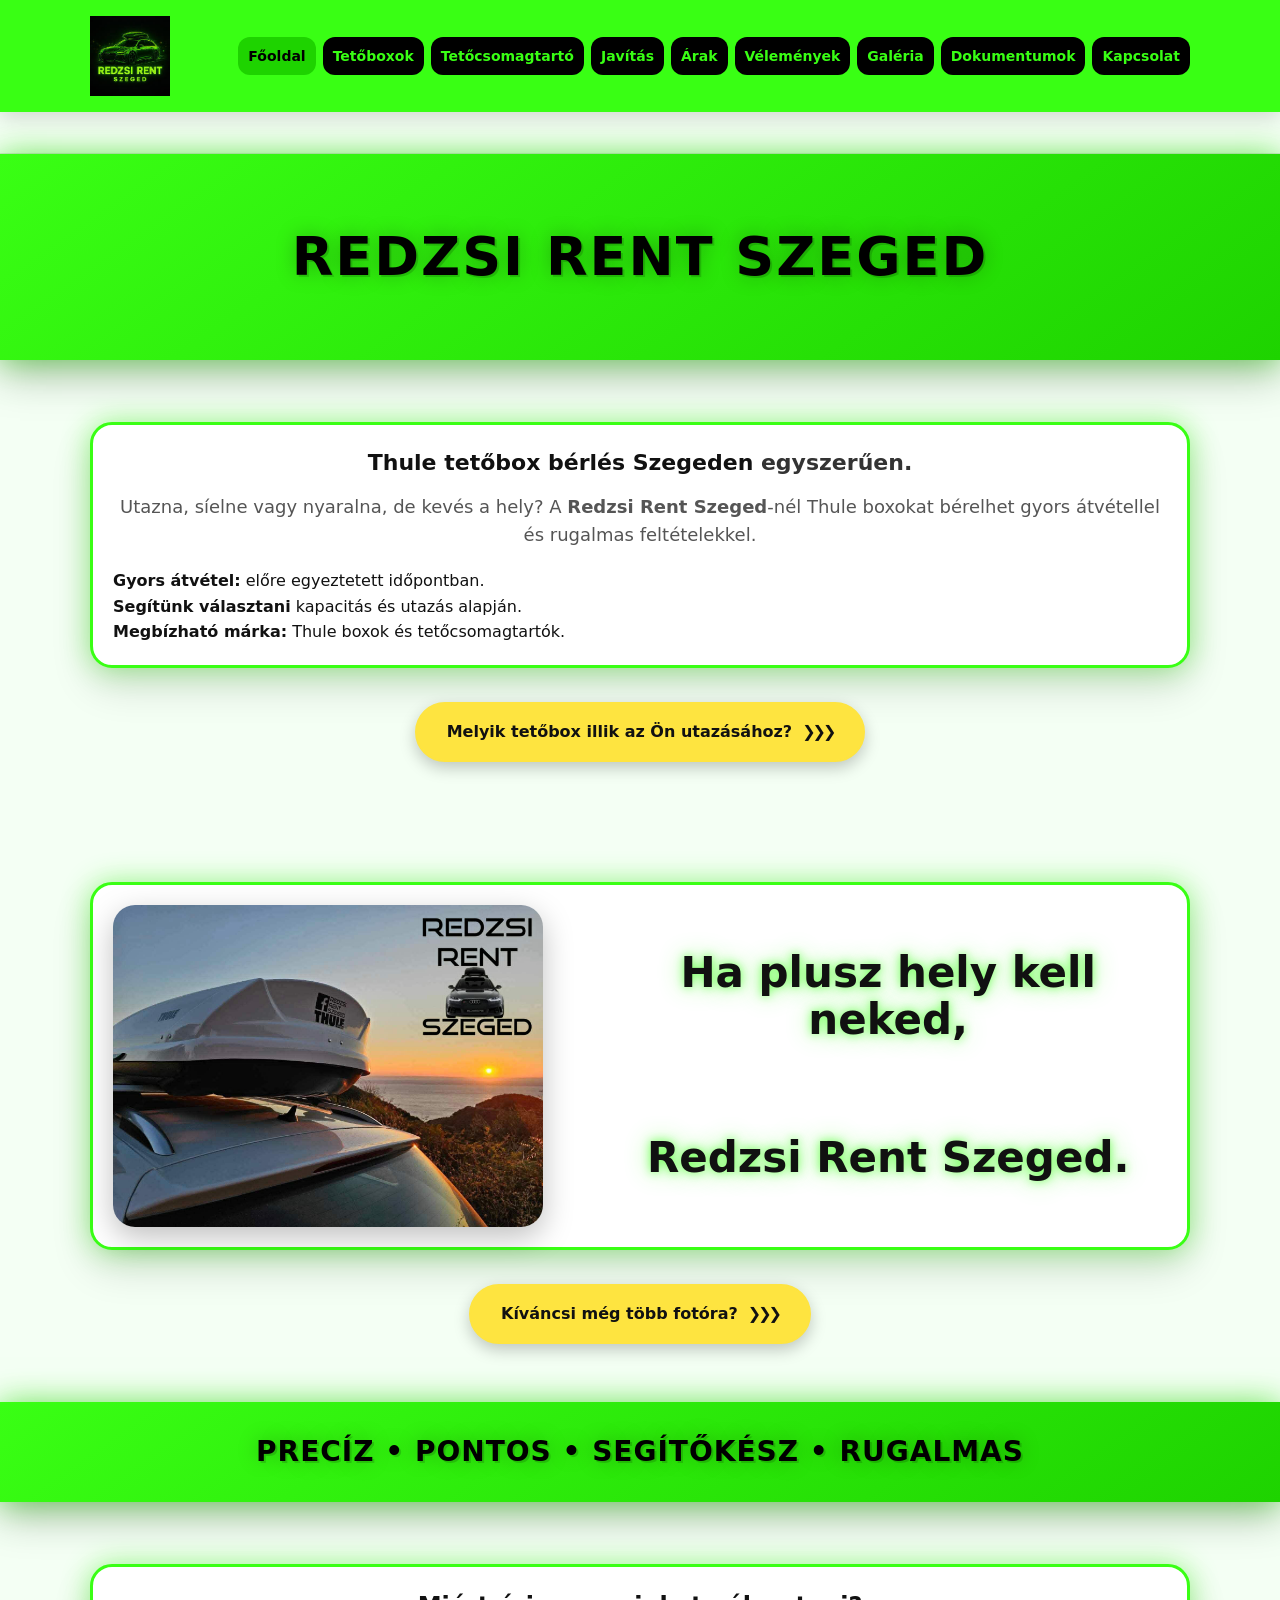
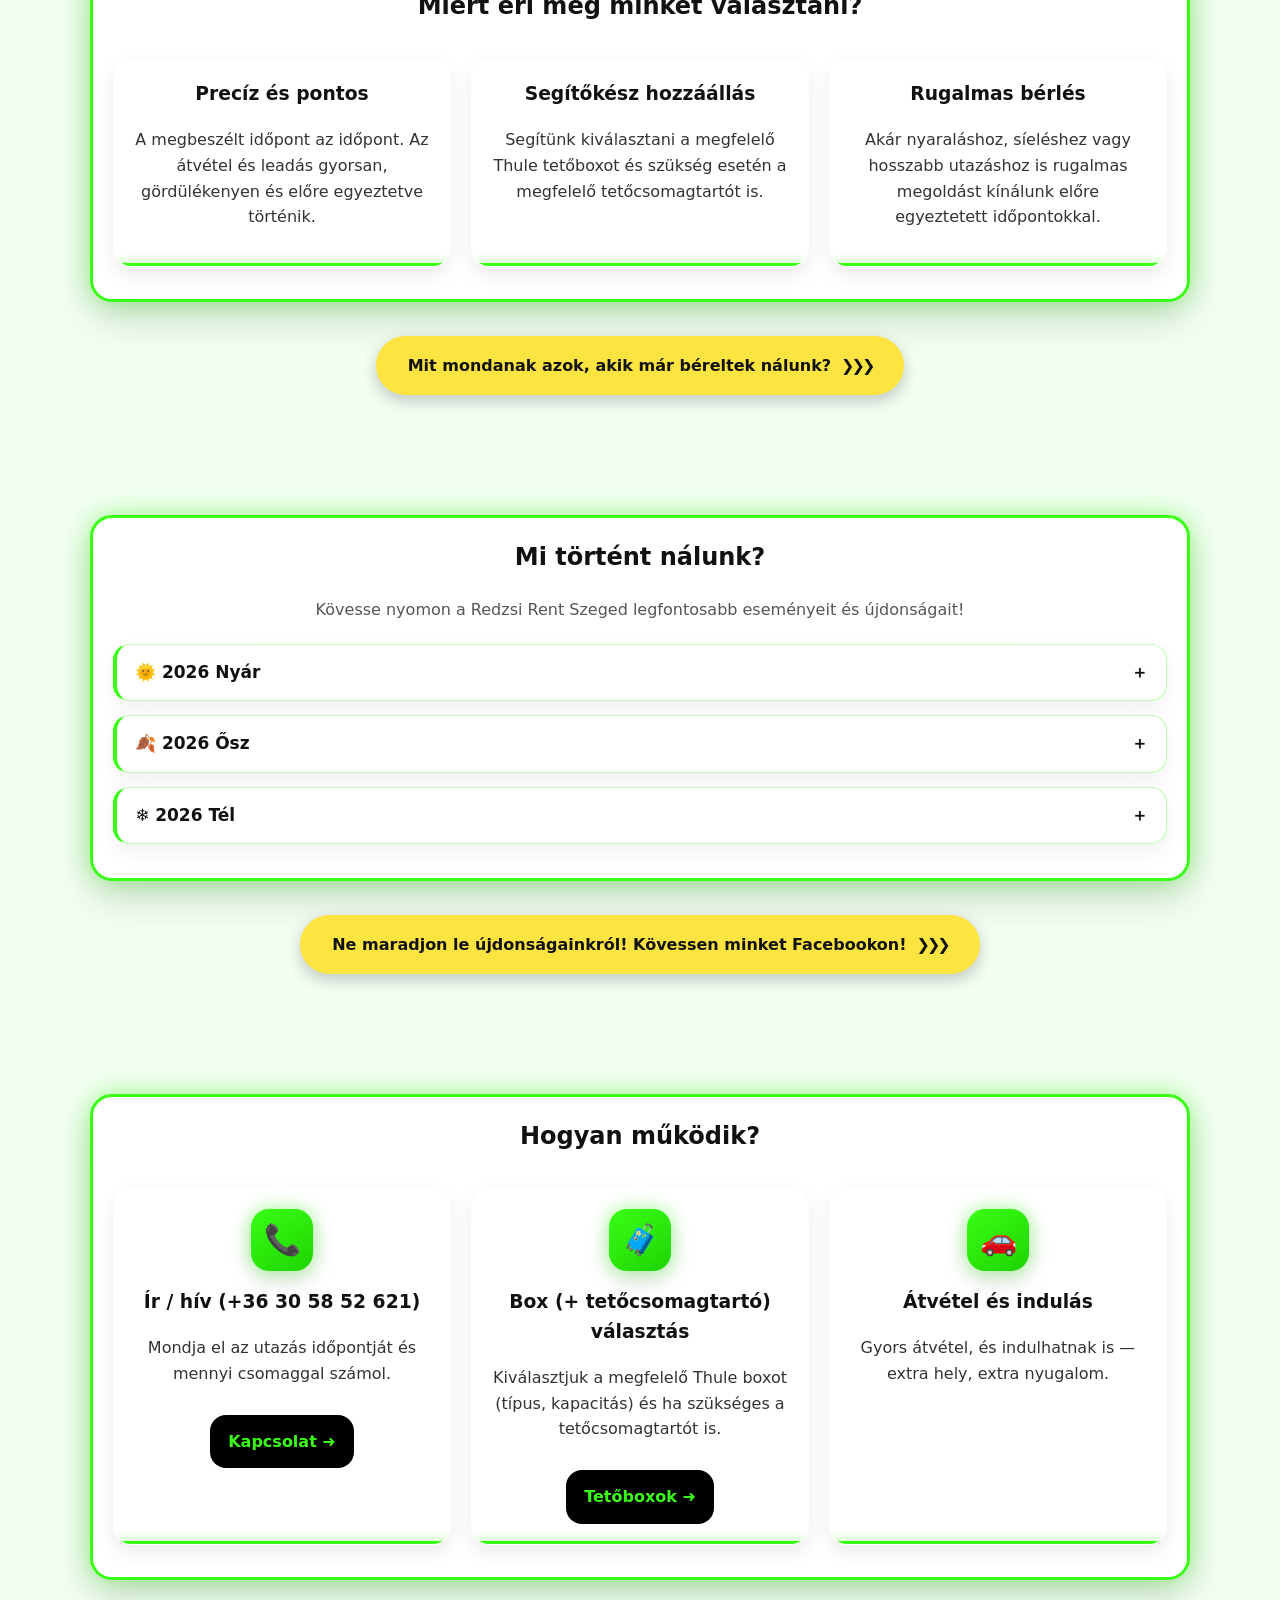
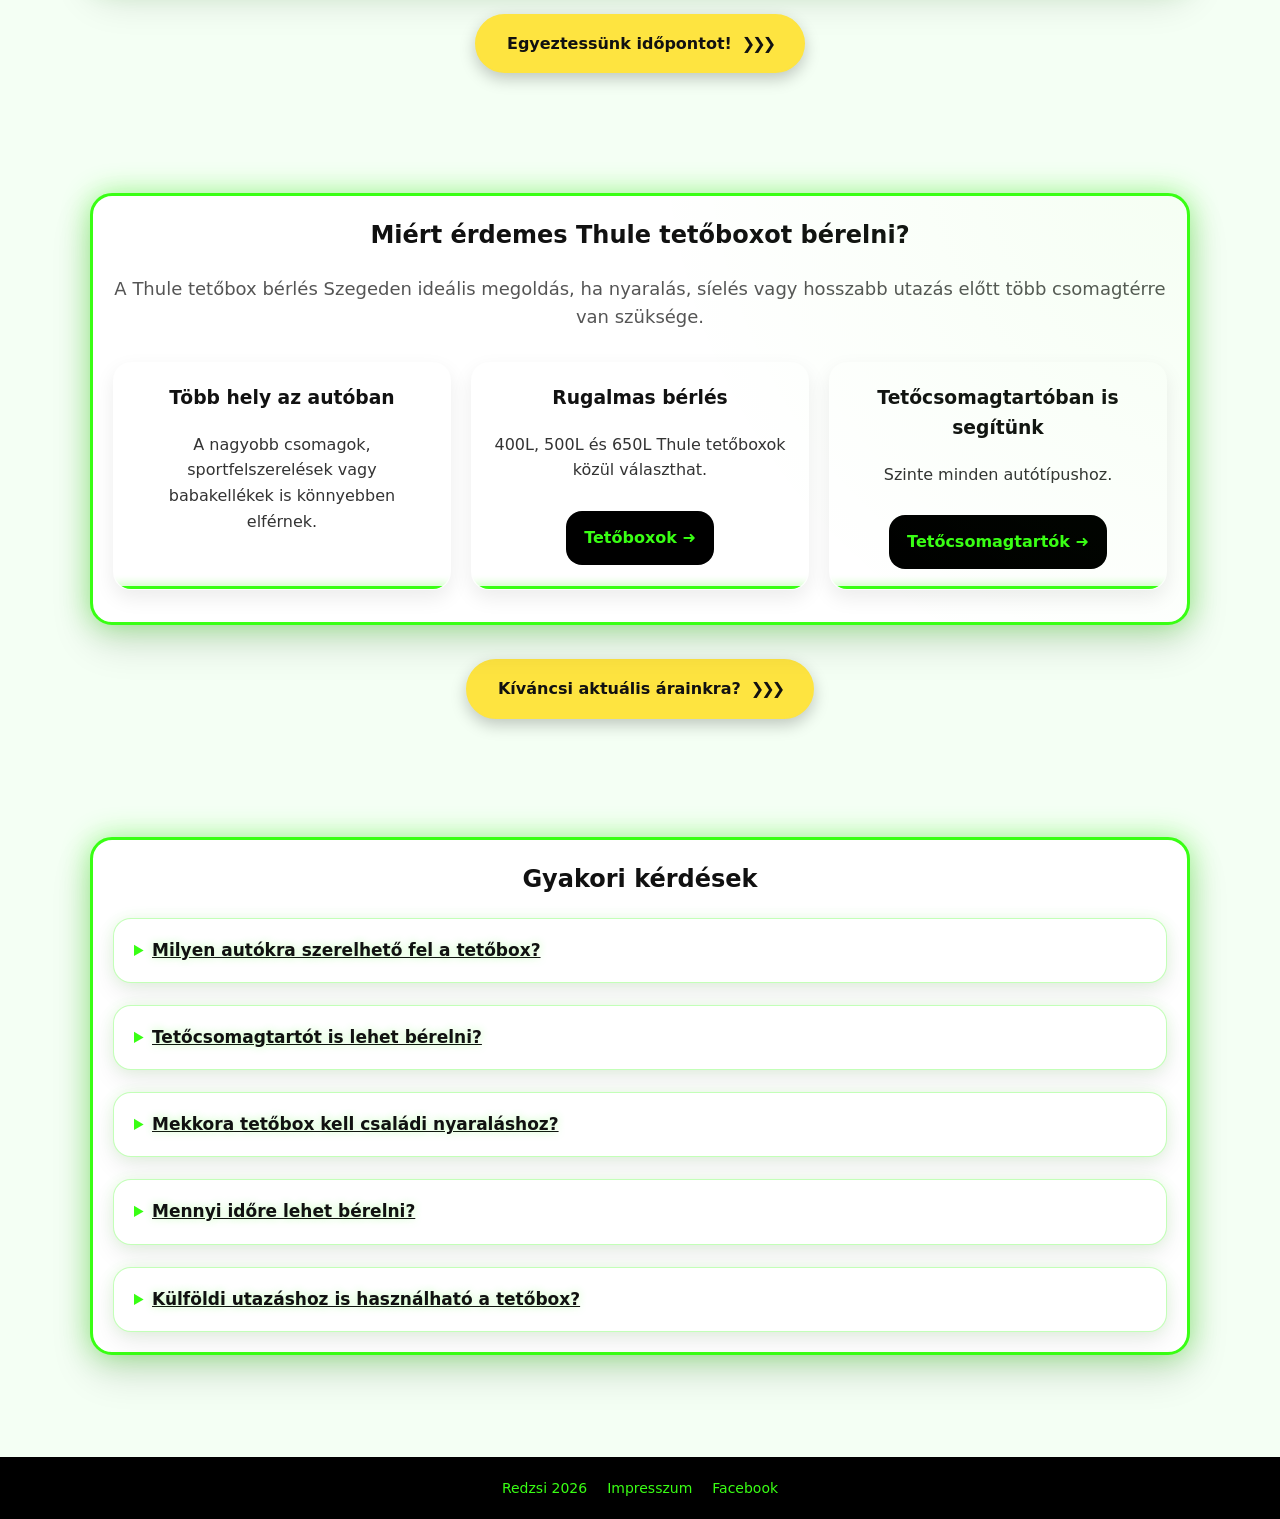
==== commit b93aa964: "fe" ====
--- a/index.html
+++ b/index.html
@@ -137,6 +137,13 @@
 
     </div>
 
+<div class="section-cta">
+        <a class="btn btn--cta" href="galeria.html">
+          Kíváncsi még több fotóra?
+          <span class="btn__chevrons" aria-hidden="true">❯❯❯</span>
+        </a>
+      </div>
+
   </div>
 </section>
 
@@ -290,6 +297,14 @@
       </details>
     -->
     </div>
+
+<div class="section-cta">
+        <a class="btn btn--cta" href="galeria.html">
+          Ne maradjon le újdonságainkról! Kövessen minket Facebookon!
+          <span class="btn__chevrons" aria-hidden="true">❯❯❯</span>
+        </a>
+      </div>
+
   </div>
 </section>
 
@@ -390,6 +405,14 @@
       </div>
 
     </div>
+
+<div class="section-cta">
+        <a class="btn btn--cta" href="arak.html">
+          Kíváncsi aktuális árainkra?
+          <span class="btn__chevrons" aria-hidden="true">❯❯❯</span>
+        </a>
+      </div>
+
   </div>
 </section>
   
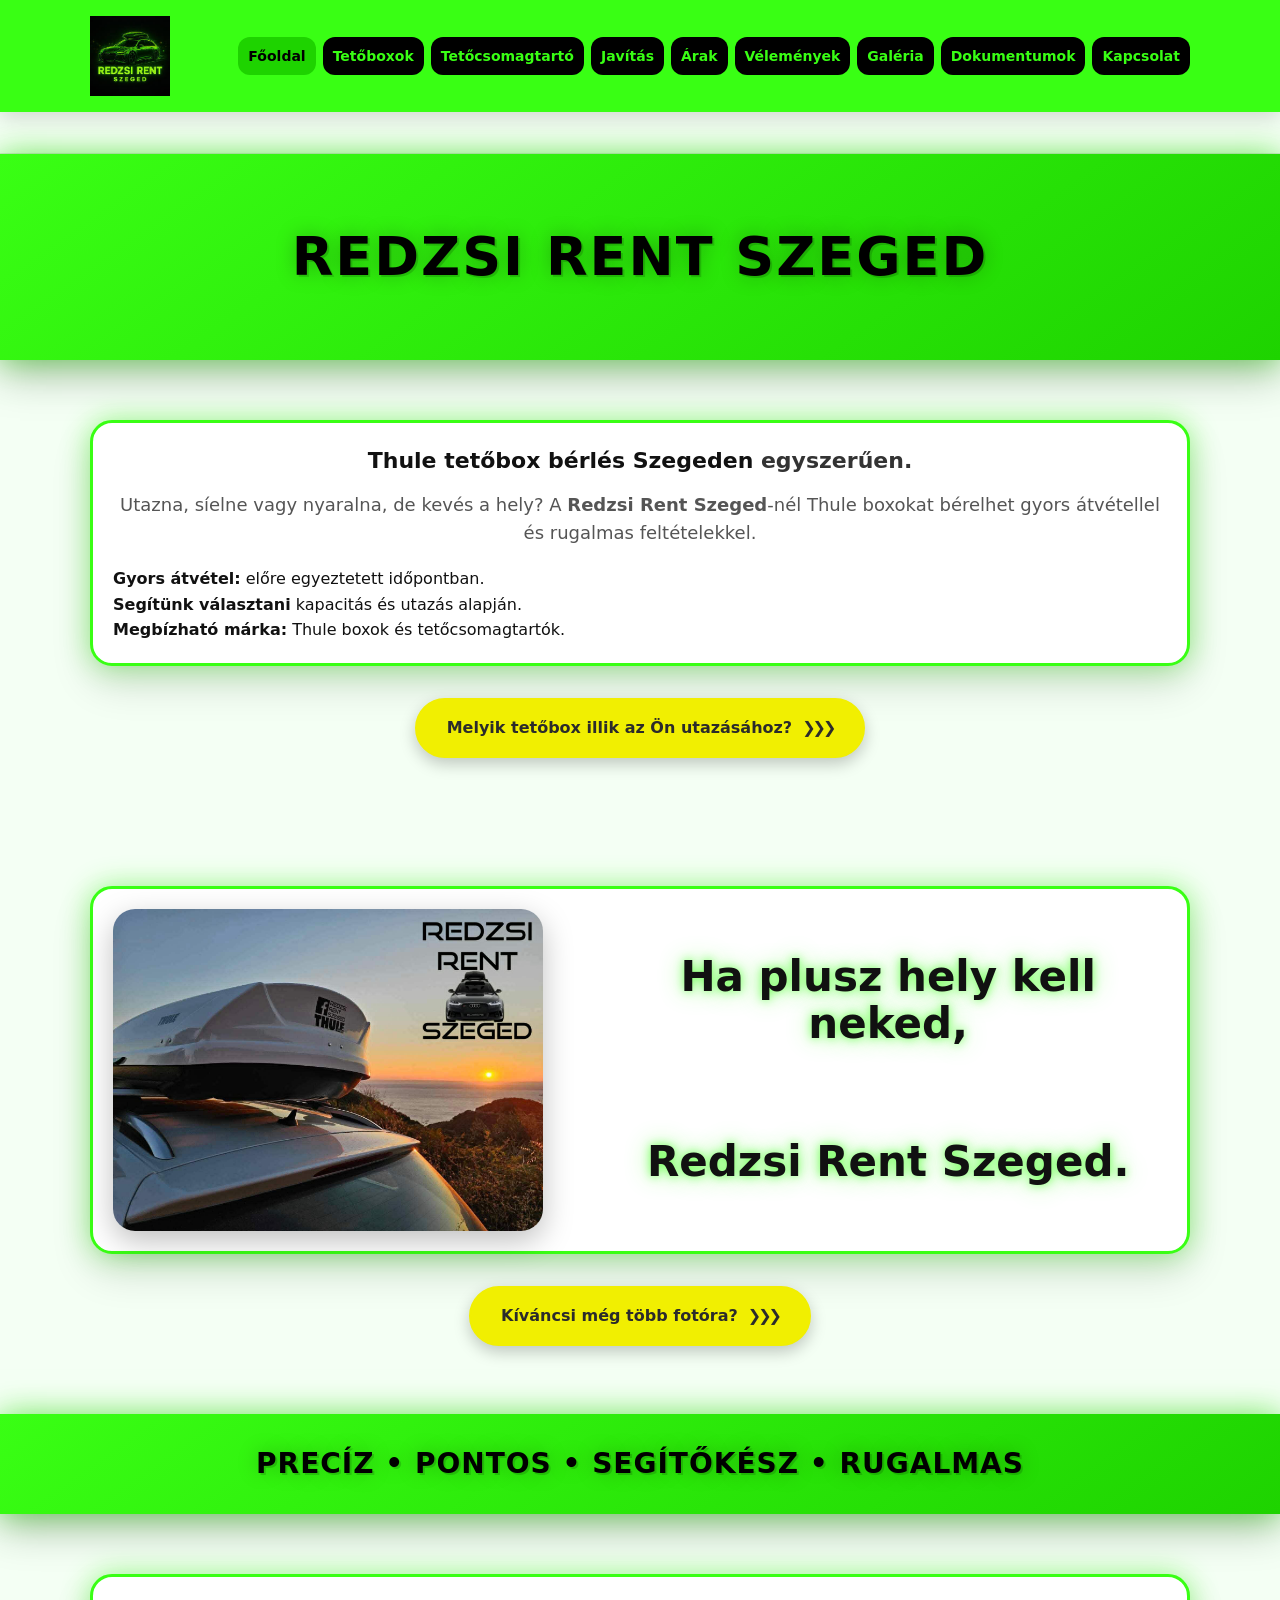
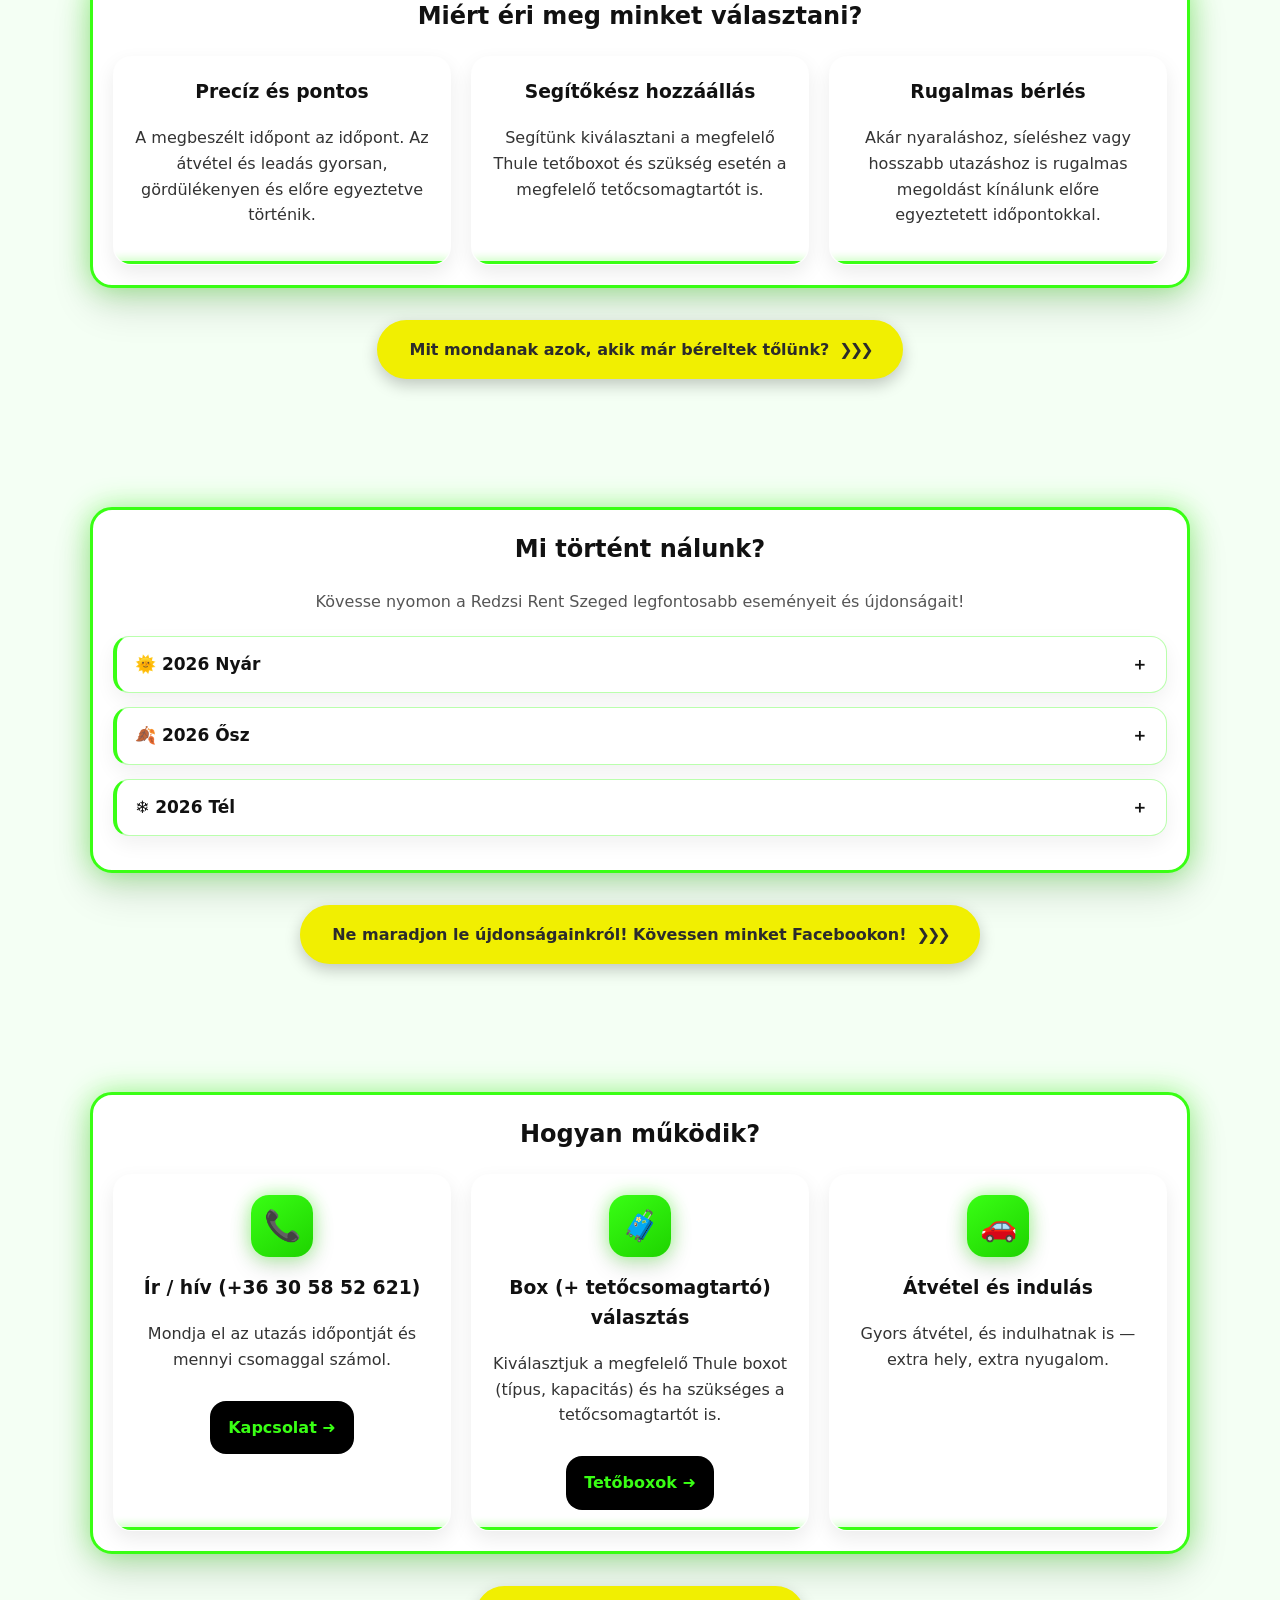
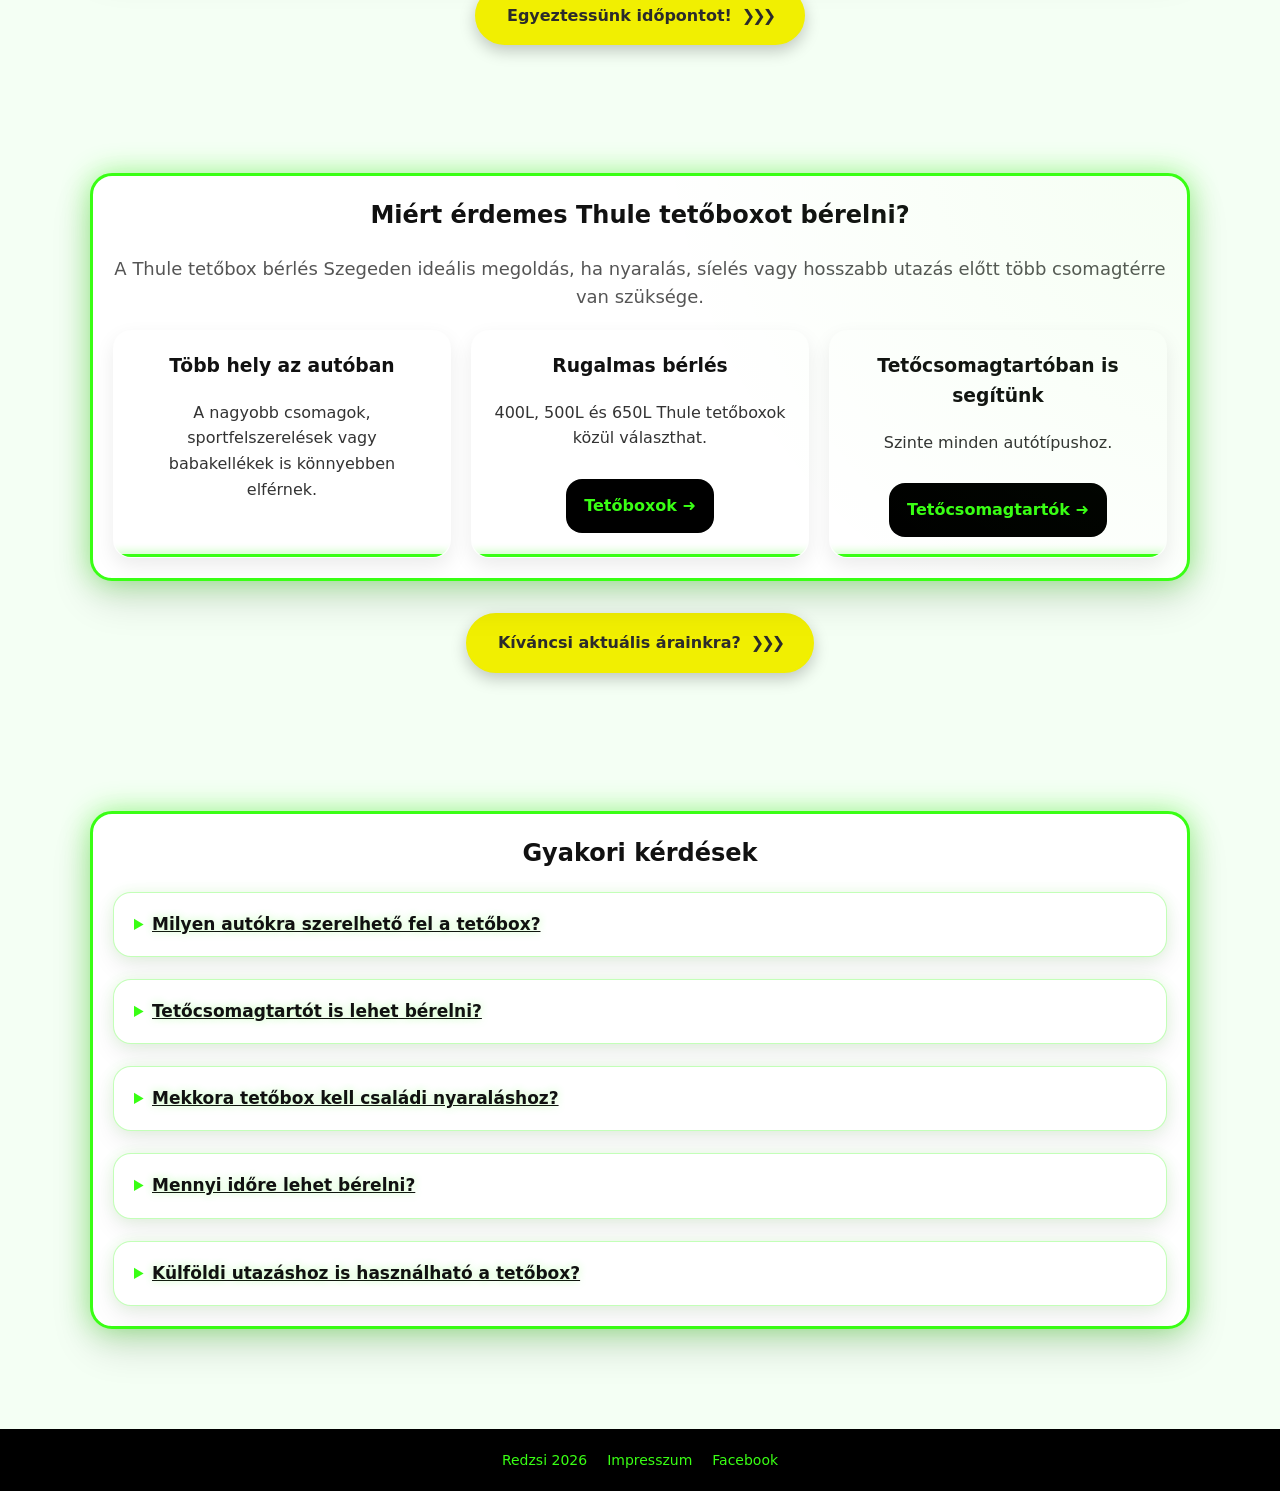
==== commit a931663b: "cta" ====
--- a/index.html
+++ b/index.html
@@ -233,7 +233,7 @@
 
       <div class="section-cta">
         <a class="btn btn--cta" href="velemenyek.html">
-          Mit mondanak azok, akik már béreltek nálunk?
+          Mit mondanak azok, akik már béreltek tőlünk?
           <span class="btn__chevrons" aria-hidden="true">❯❯❯</span>
         </a>
       </div>
@@ -299,11 +299,14 @@
     </div>
 
 <div class="section-cta">
-        <a class="btn btn--cta" href="galeria.html">
-          Ne maradjon le újdonságainkról! Kövessen minket Facebookon!
-          <span class="btn__chevrons" aria-hidden="true">❯❯❯</span>
-        </a>
-      </div>
+  <a class="btn btn--cta"
+     href="https://www.facebook.com/RedzsiRentSzeged"
+     target="_blank"
+     rel="noopener noreferrer">
+    Ne maradjon le újdonságainkról! Kövessen minket Facebookon!
+    <span class="btn__chevrons" aria-hidden="true">❯❯❯</span>
+  </a>
+</div>
 
   </div>
 </section>
--- a/style.css
+++ b/style.css
@@ -156,7 +156,7 @@
 }
 
 .section{
-  padding:50px 0;
+  padding:60px 0;
 }
 
 .card{
@@ -164,7 +164,7 @@
   padding:20px;
   border-radius:var(--radius);
   box-shadow:0 10px 25px rgba(0,0,0,.08);
-  margin:12px 0;
+  margin:0;
 }
 
 .grid3{
@@ -1607,7 +1607,7 @@
   display: flex;
   justify-content: center;
   padding: 0 16px;
-  margin-top: 26px;
+  margin-top: 24px;
 }
 
 .btn--cta {
@@ -1619,9 +1619,9 @@
   max-width: 100%;
   padding: 15px 30px;
 
-  background: #FEE440;
-  color: #111;
-  border: 2px solid #FEE440;
+  background: #F1EF01;
+  color: #2b2b2b;
+  border: 2px solid #F1EF01;
   border-radius: 999px;
 
   font-weight: 800;
@@ -1637,8 +1637,9 @@
 }
 
 .btn--cta:hover {
-  background: #ffd75e;
-  color: #111;
+  background: #F8F76A;
+  border-color: #F8F76A;
+  color: #2b2b2b;
 
   transform: translateY(-2px);
 
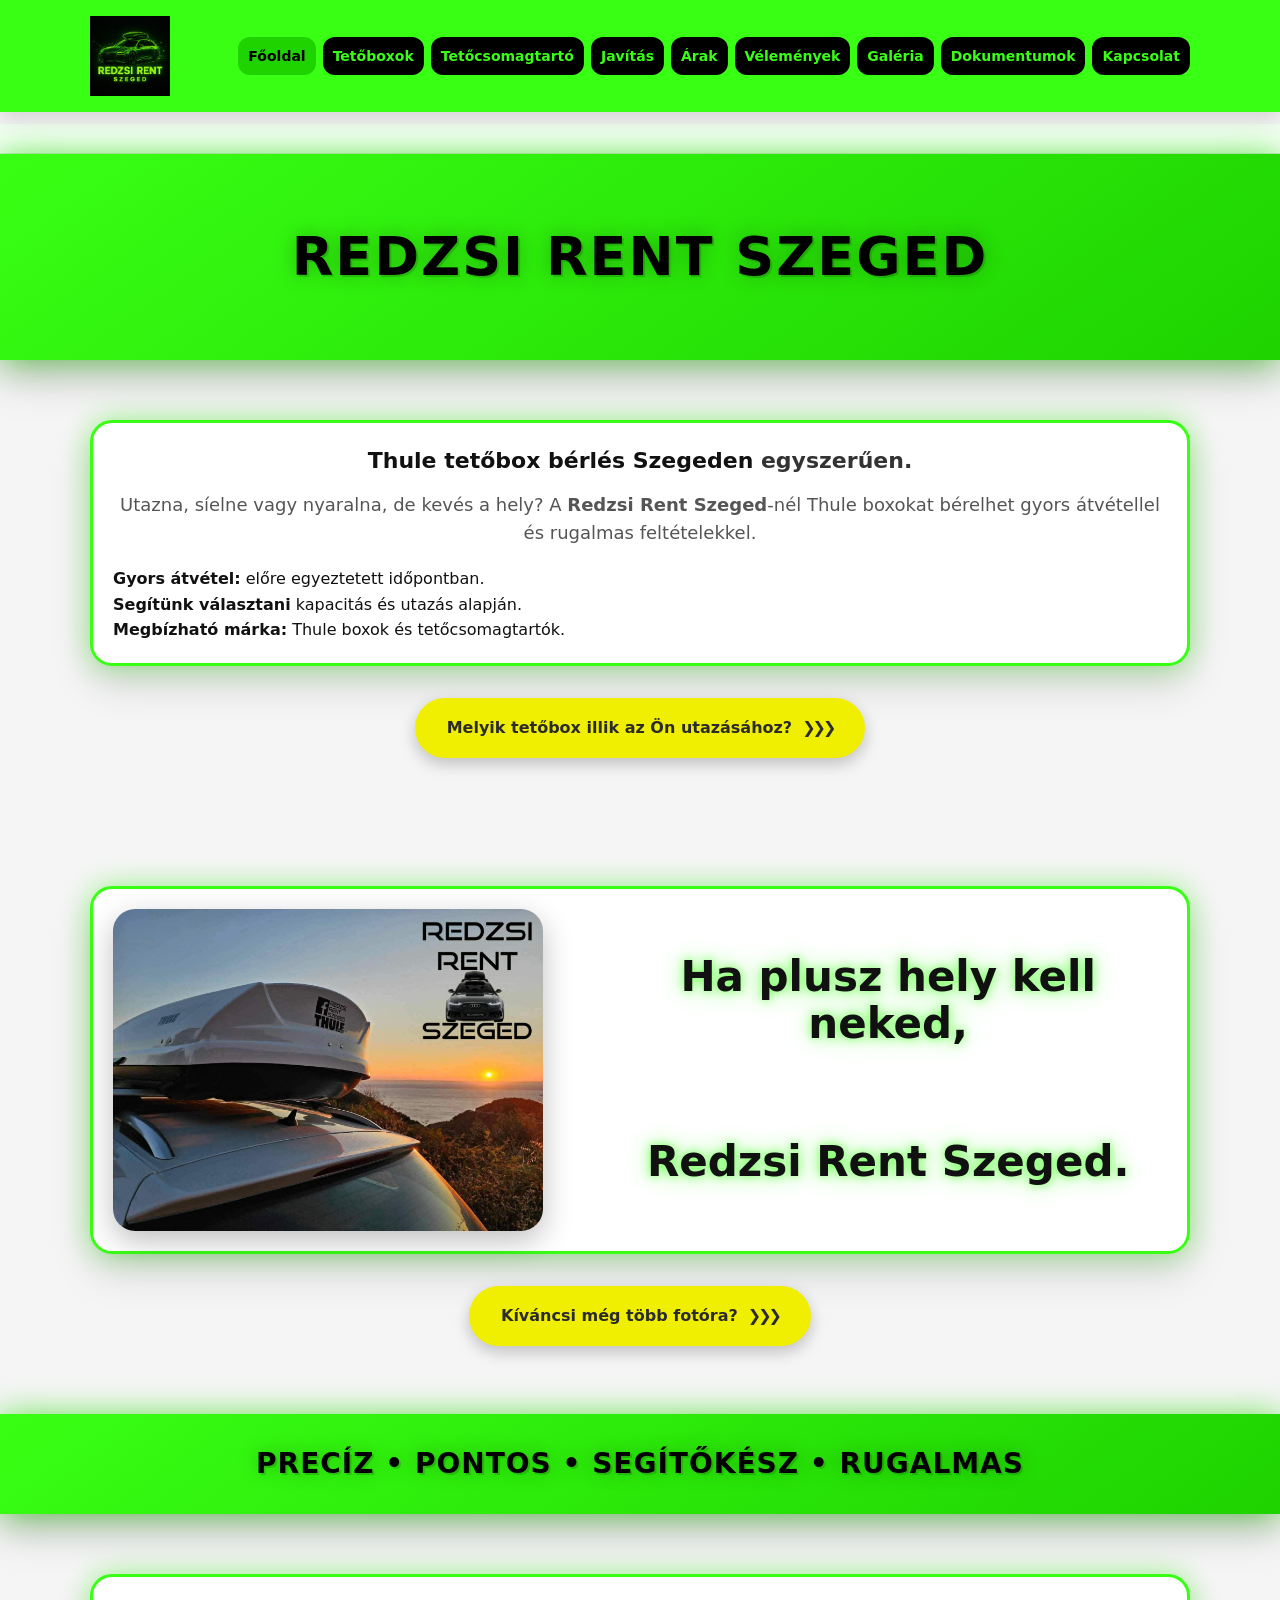
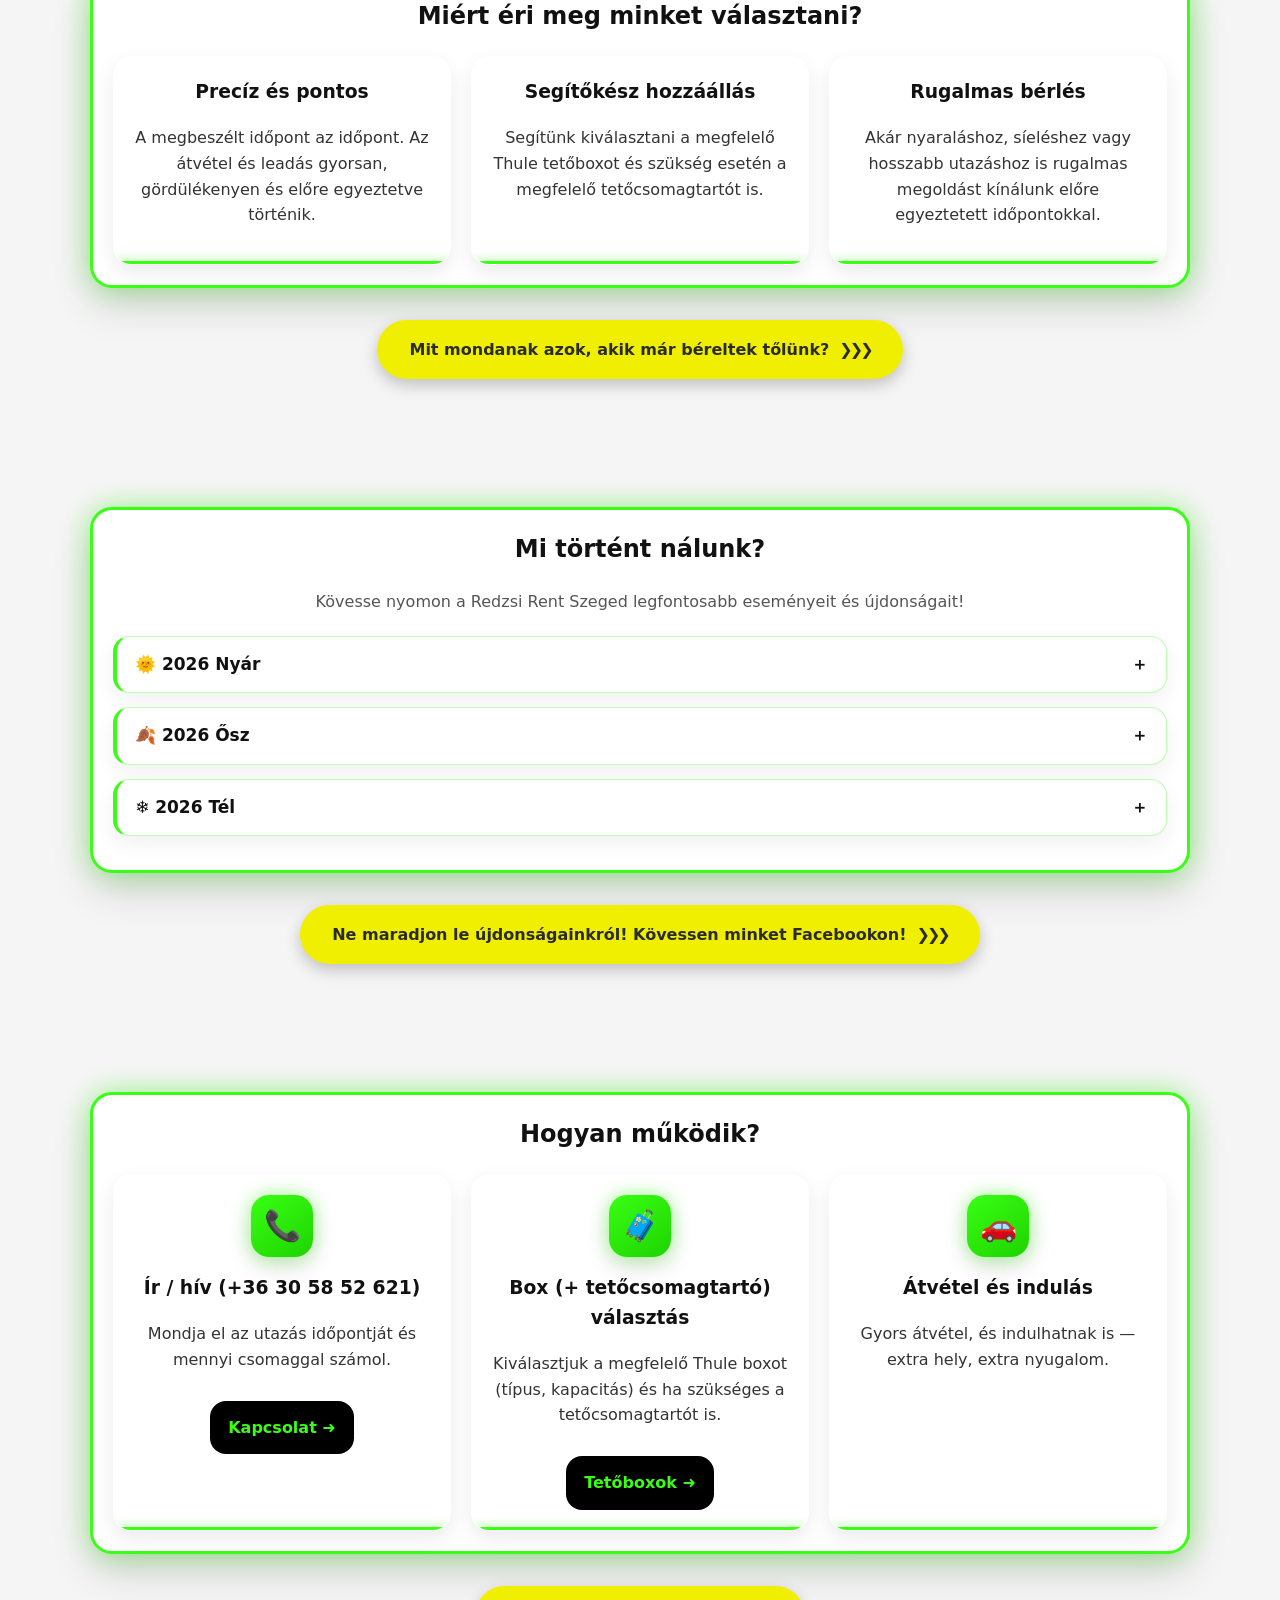
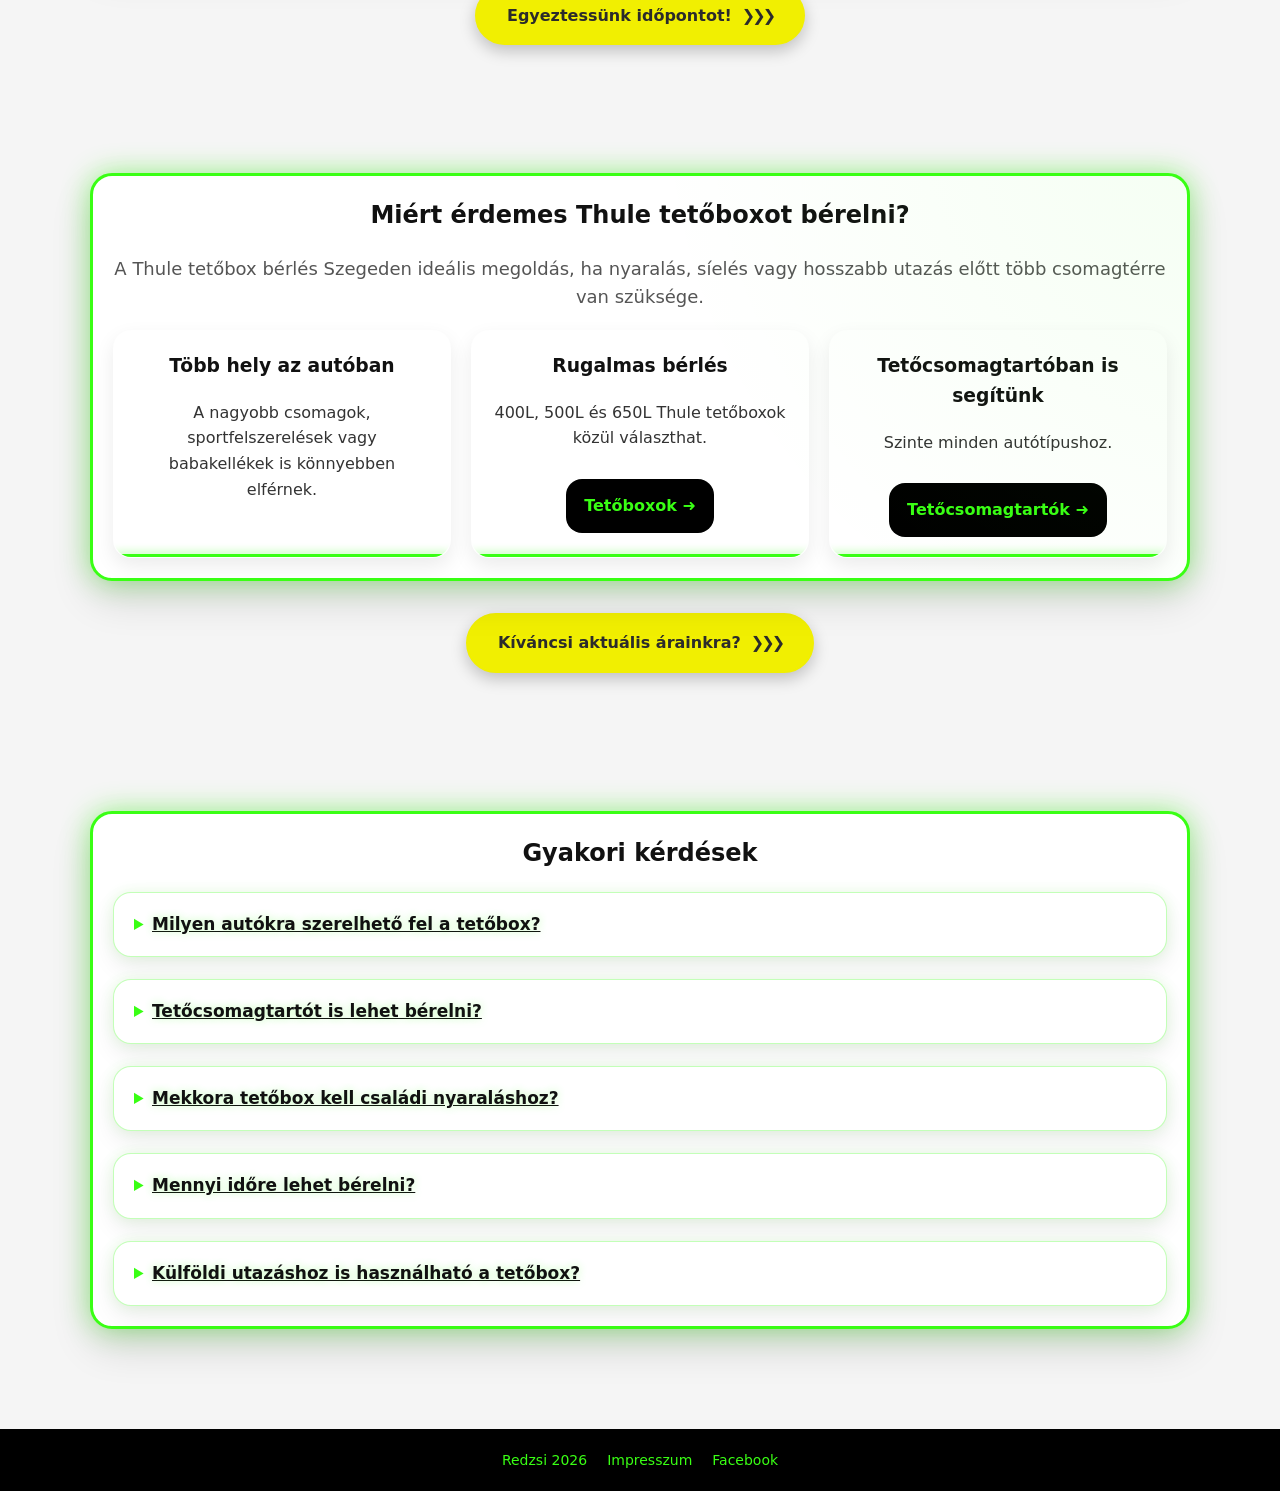
==== commit ffff1c3d: "mi történt nálunk?" ====
--- a/index.html
+++ b/index.html
@@ -263,6 +263,8 @@
           <li>🚗 Elkészült a 7 részes tetőcsomagtartó minisorozatunk.</li>
           <li>🎁 Június végén elkezdődött az egy héten át tartó nyereményjátékunk.</li>
           <li>🏆 Július 5-én véget ért a nyereményjátékunk, melynek nyertese 5 napra ingyen bérelhet tőlünk egy tetőboxot.</li>
+          <li>🎮 Júliusban elkészült a 7 részes retró plakátsorozatunk, amelyben a tetőboxok előnyeit kapcsoltuk össze néhány számunkra kedves retró játékkal.</li>
+          <li>🎁 Az előző nyereményjátékunkra rengeteg pozitív visszajelzést kaptunk, ezért augusztus 3-án újabb játékot indítottunk. Ezúttal ehhez a 7 részes retró plakátsorozathoz várjuk a névjavaslatokat augusztus 23. 22 óráig.</li>
         </ul>
       </details>
 
--- a/style.css
+++ b/style.css
@@ -1,7 +1,7 @@
 :root{
   --neon: #39ff14;
   --neon-dark: #1ed300;
-  --bg: #f4fff4;
+  --bg: #f5f5f5;
   --card: #ffffff;
   --text: #111;
   --muted: #555;
@@ -1669,4 +1669,25 @@
     width: 100%;
     padding: 14px 20px;
   }
-}+}
+
+.grid3 + .grid3 {
+  margin-top: 32px;
+}
+
+
+/* Galéria képek - csak a zöld keret maradjon 
+.gallery-card,
+.gallery-card:hover {
+  box-shadow: none !important;
+  transform: none !important;
+}
+
+Főoldali review-cardok glow nélkül 
+
+main .review-card,
+main .review-card:hover {
+  box-shadow: none;
+  transform: none;
+}
+*/
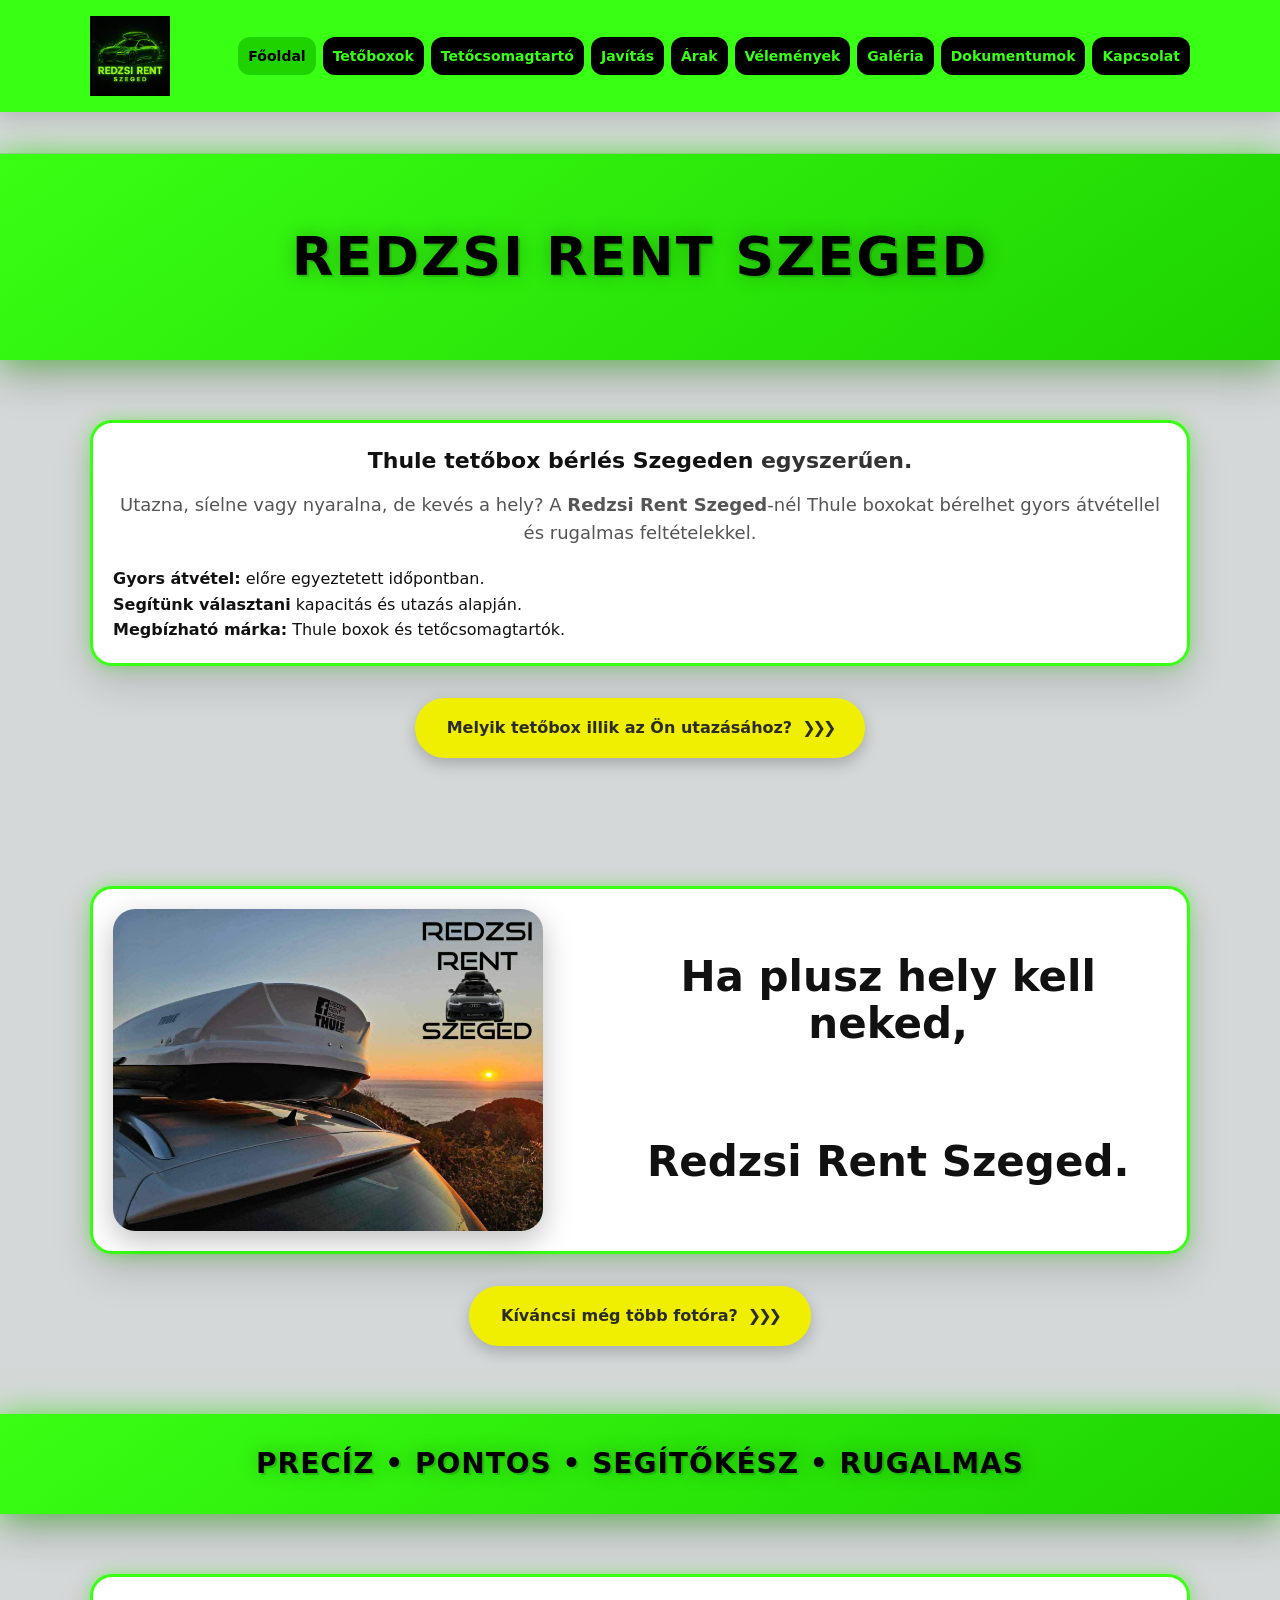
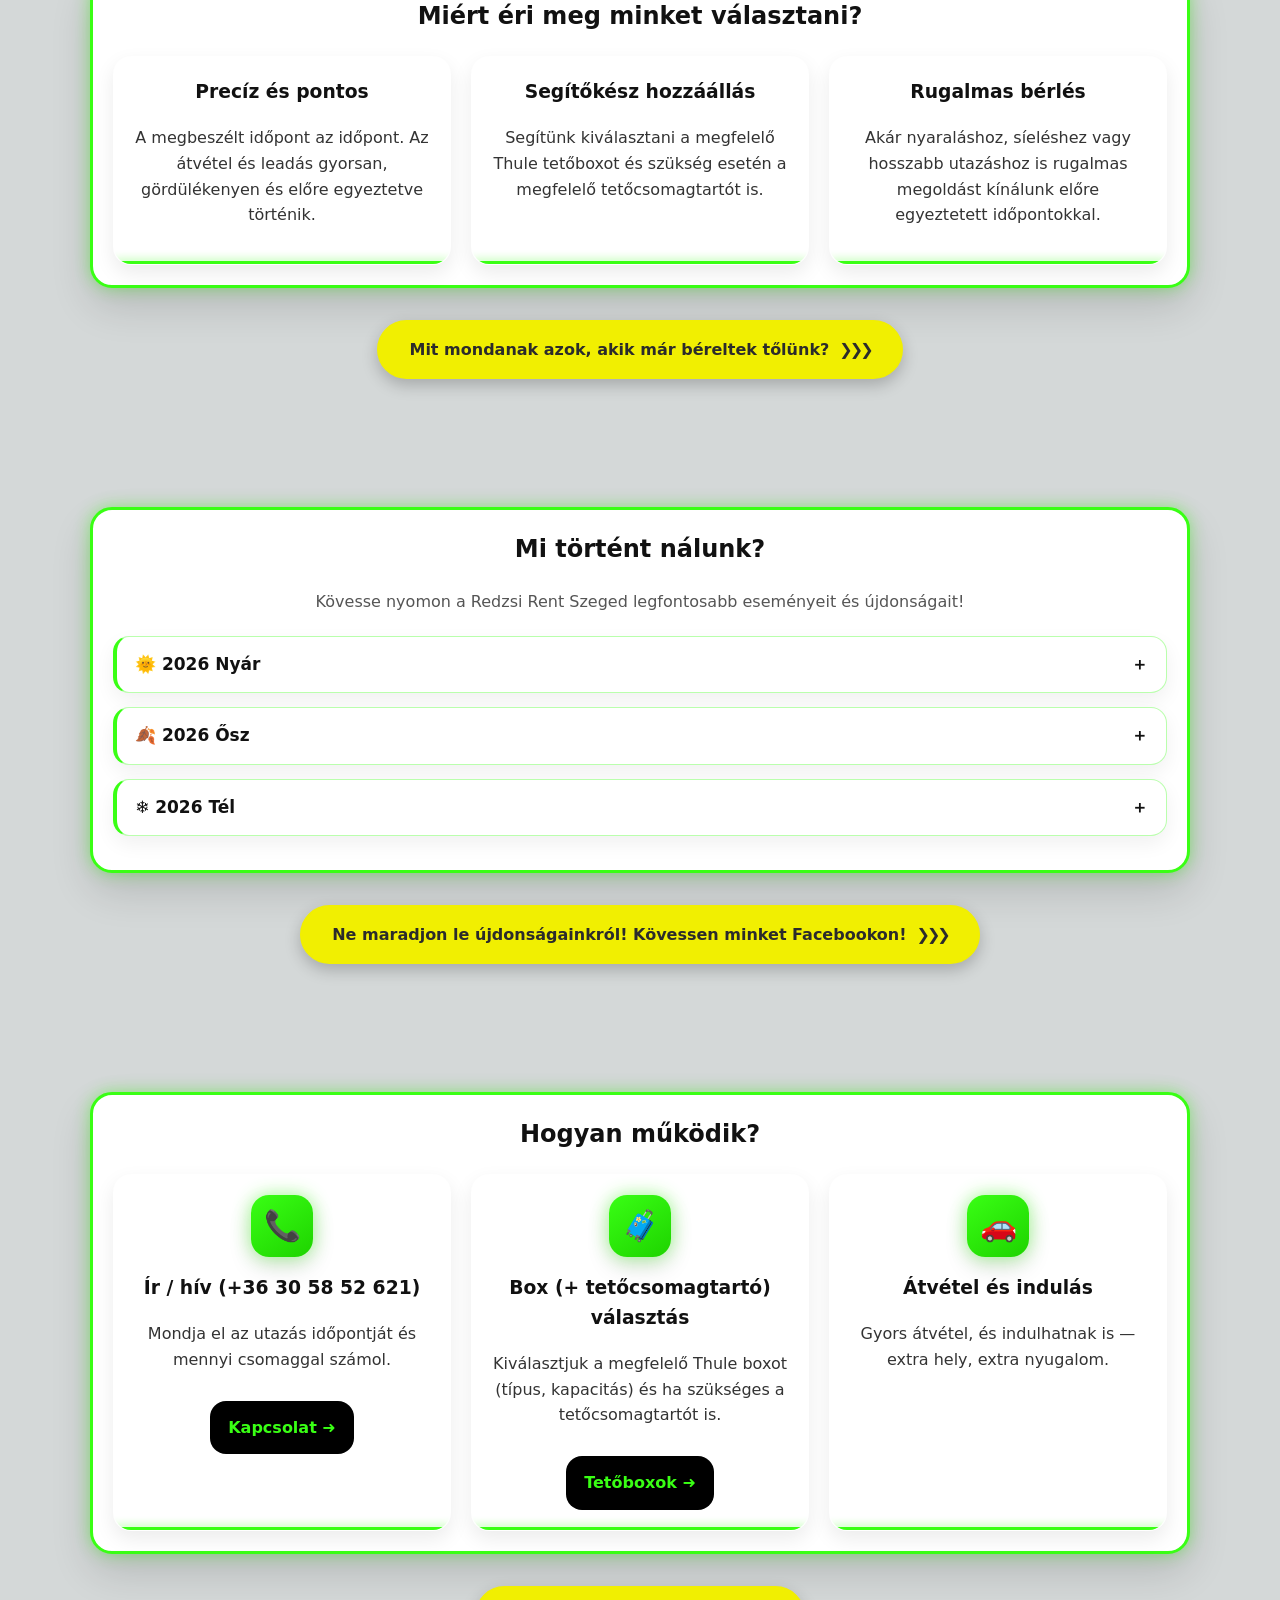
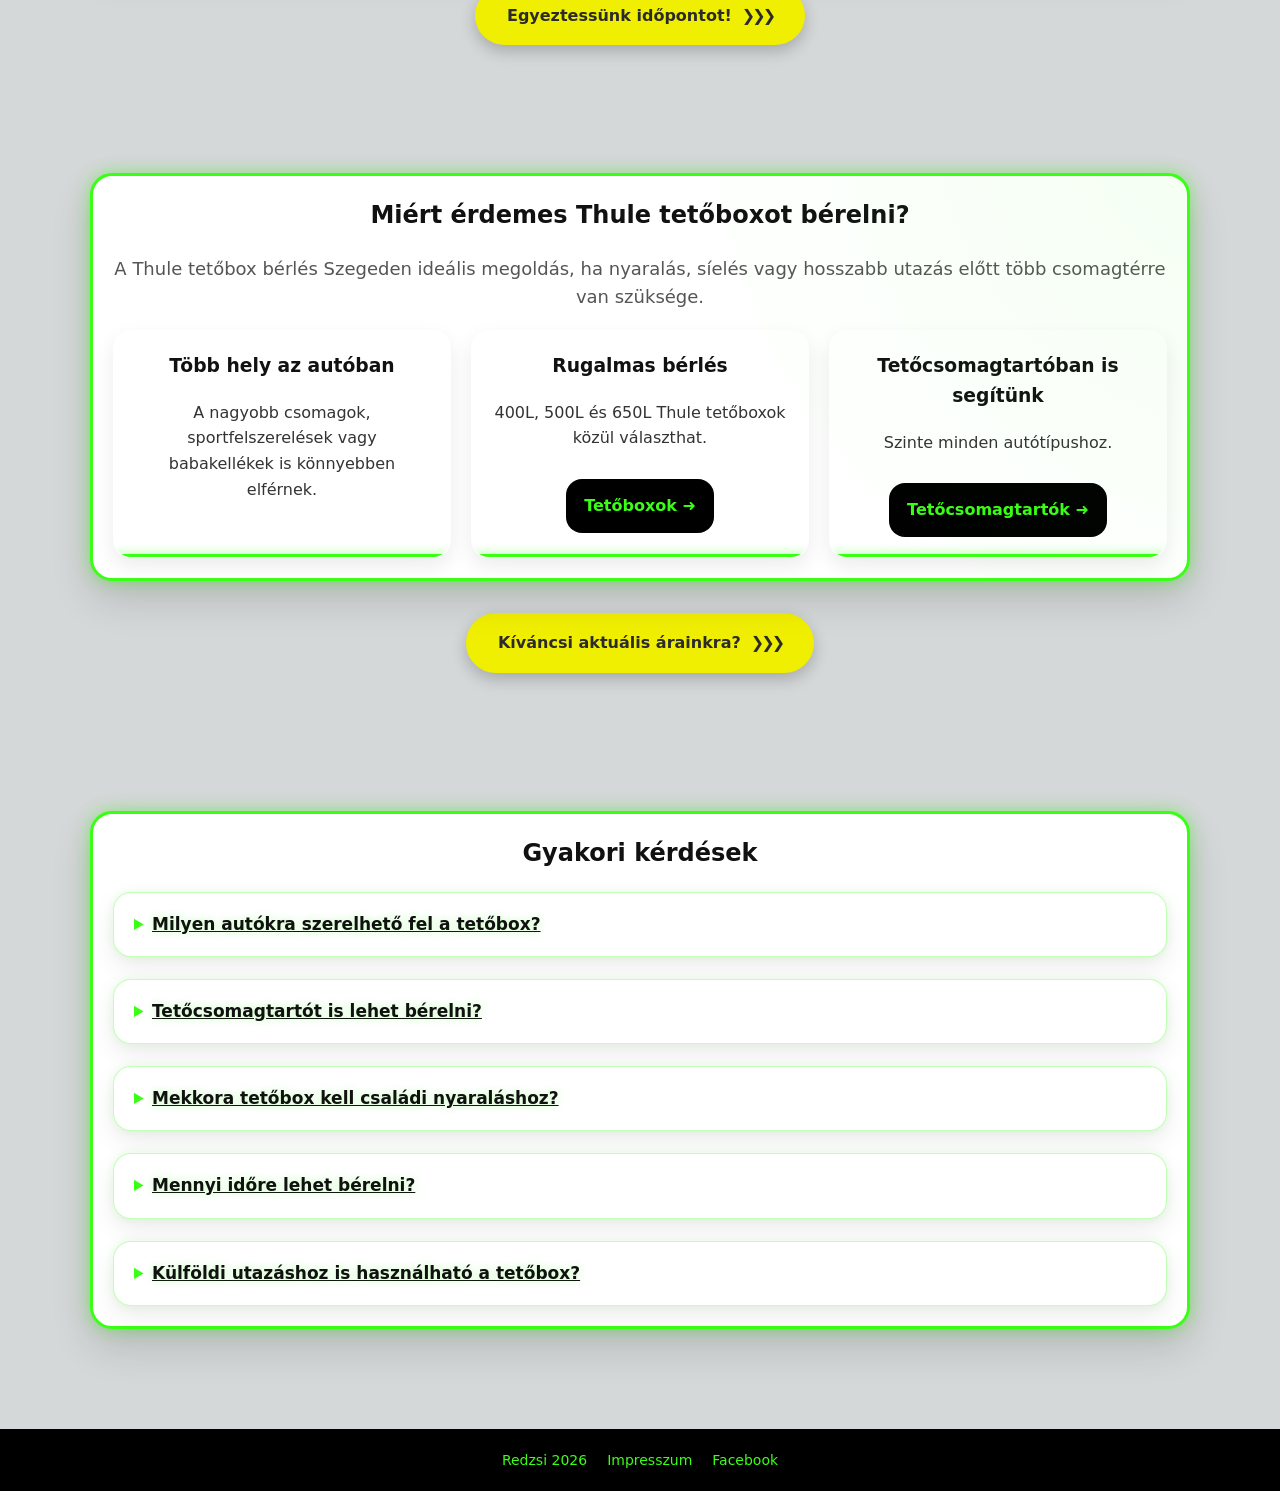
==== commit 5c8a7638: "nyar" ====
--- a/index.html
+++ b/index.html
@@ -263,8 +263,8 @@
           <li>🚗 Elkészült a 7 részes tetőcsomagtartó minisorozatunk.</li>
           <li>🎁 Június végén elkezdődött az egy héten át tartó nyereményjátékunk.</li>
           <li>🏆 Július 5-én véget ért a nyereményjátékunk, melynek nyertese 5 napra ingyen bérelhet tőlünk egy tetőboxot.</li>
-          <li>🎮 Júliusban elkészült a 7 részes retró plakátsorozatunk, amelyben a tetőboxok előnyeit kapcsoltuk össze néhány számunkra kedves retró játékkal.</li>
-          <li>🎁 Az előző nyereményjátékunkra rengeteg pozitív visszajelzést kaptunk, ezért augusztus 3-án újabb játékot indítottunk. Ezúttal ehhez a 7 részes retró plakátsorozathoz várjuk a névjavaslatokat augusztus 23. 22 óráig.</li>
+          <li>🎮 Elkészült a 7 részes retró plakátsorozatunk, amelyben a tetőboxok előnyeit kapcsoltuk össze néhány számunkra kedves retró játékkal.</li>
+          <li>🎁 Az előző nyereményjátékunkra rengeteg pozitív visszajelzést kaptunk, ezért augusztus 3-án újabb játékot indítottunk. Ezúttal a retró plakátsorozathoz várjuk a névjavaslatokat augusztus 23. 22 óráig.</li>
         </ul>
       </details>
 
--- a/style.css
+++ b/style.css
@@ -1,7 +1,7 @@
 :root{
   --neon: #39ff14;
   --neon-dark: #1ed300;
-  --bg: #f5f5f5;
+  --bg: #d4d8d8;
   --card: #ffffff;
   --text: #111;
   --muted: #555;
@@ -277,7 +277,7 @@
 
 .brand-spacer{
   height: 30px;
-  background: #f4fff4; /* konkrét szín, ne változó */
+  background: var(--bg);
   border-bottom: 1px solid rgba(0,0,0,.10);
 }
 
@@ -330,7 +330,7 @@
 
   box-shadow:
     0 12px 30px rgba(0,0,0,.14),
-    0 0 20px rgba(57,255,20,.20);
+    0 0 14px rgba(57,255,20,.20);
 }
 
 .contact-map iframe{
@@ -576,13 +576,13 @@
 
 
 .review-card{
-  background: #ffffff;
+  background: var(--card);
   border: 3px solid #39ff14;
   border-radius: 22px;
 
   box-shadow:
     0 18px 40px rgba(0,0,0,.14),
-    0 0 28px rgba(57,255,20,.45);
+    0 0 16px rgba(57,255,20,.45);
 
   transition: transform .25s ease, box-shadow .25s ease;
 }
@@ -591,7 +591,7 @@
   transform: translateY(-4px);
   box-shadow:
     0 28px 60px rgba(0,0,0,.18),
-    0 0 40px rgba(57,255,20,.65);
+    0 0 24px rgba(57,255,20,.65);
 }
 
 /* A quote bal oldali csík maradhat, de igazítsuk a fehér kártyához */
@@ -700,9 +700,7 @@
   margin: 10px 0 28px;
   color: #111;
 
-  text-shadow:
-  0 0 6px rgba(57,255,20,.6),
-  0 0 18px rgba(57,255,20,.4);
+  text-shadow: none;
   letter-spacing: 0.5px;
 }
 
@@ -975,7 +973,7 @@
   padding:18px 20px;
 
   box-shadow:
-    0 0 14px rgba(57,255,20,.10),
+    0 0 10px rgba(57,255,20,.10),
     0 10px 24px rgba(0,0,0,.08);
 
   transition:0.25s ease;
@@ -985,7 +983,7 @@
   transform:translateY(-2px);
 
   box-shadow:
-    0 0 18px rgba(57,255,20,.18),
+    0 0 14px rgba(57,255,20,.18),
     0 12px 28px rgba(0,0,0,.12);
 }
 
@@ -1096,7 +1094,7 @@
   border-color:rgba(57,255,20,.65);
 
   box-shadow:
-    0 0 18px rgba(57,255,20,.18),
+    0 0 14px rgba(57,255,20,.18),
     0 14px 30px rgba(0,0,0,.14);
 }
 
@@ -1279,9 +1277,7 @@
   line-height:1.1;
   color:#111;
 
-  text-shadow:
-    0 0 10px rgba(57,255,20,.65),
-    0 0 24px rgba(57,255,20,.45);
+  text-shadow: none
 }
 
 @media (max-width:768px){
@@ -1575,7 +1571,7 @@
 
   box-shadow:
     0 10px 28px rgba(0,0,0,.15),
-    0 0 22px rgba(57,255,20,.18);
+    0 0 14px rgba(57,255,20,.18);
 
 }
 
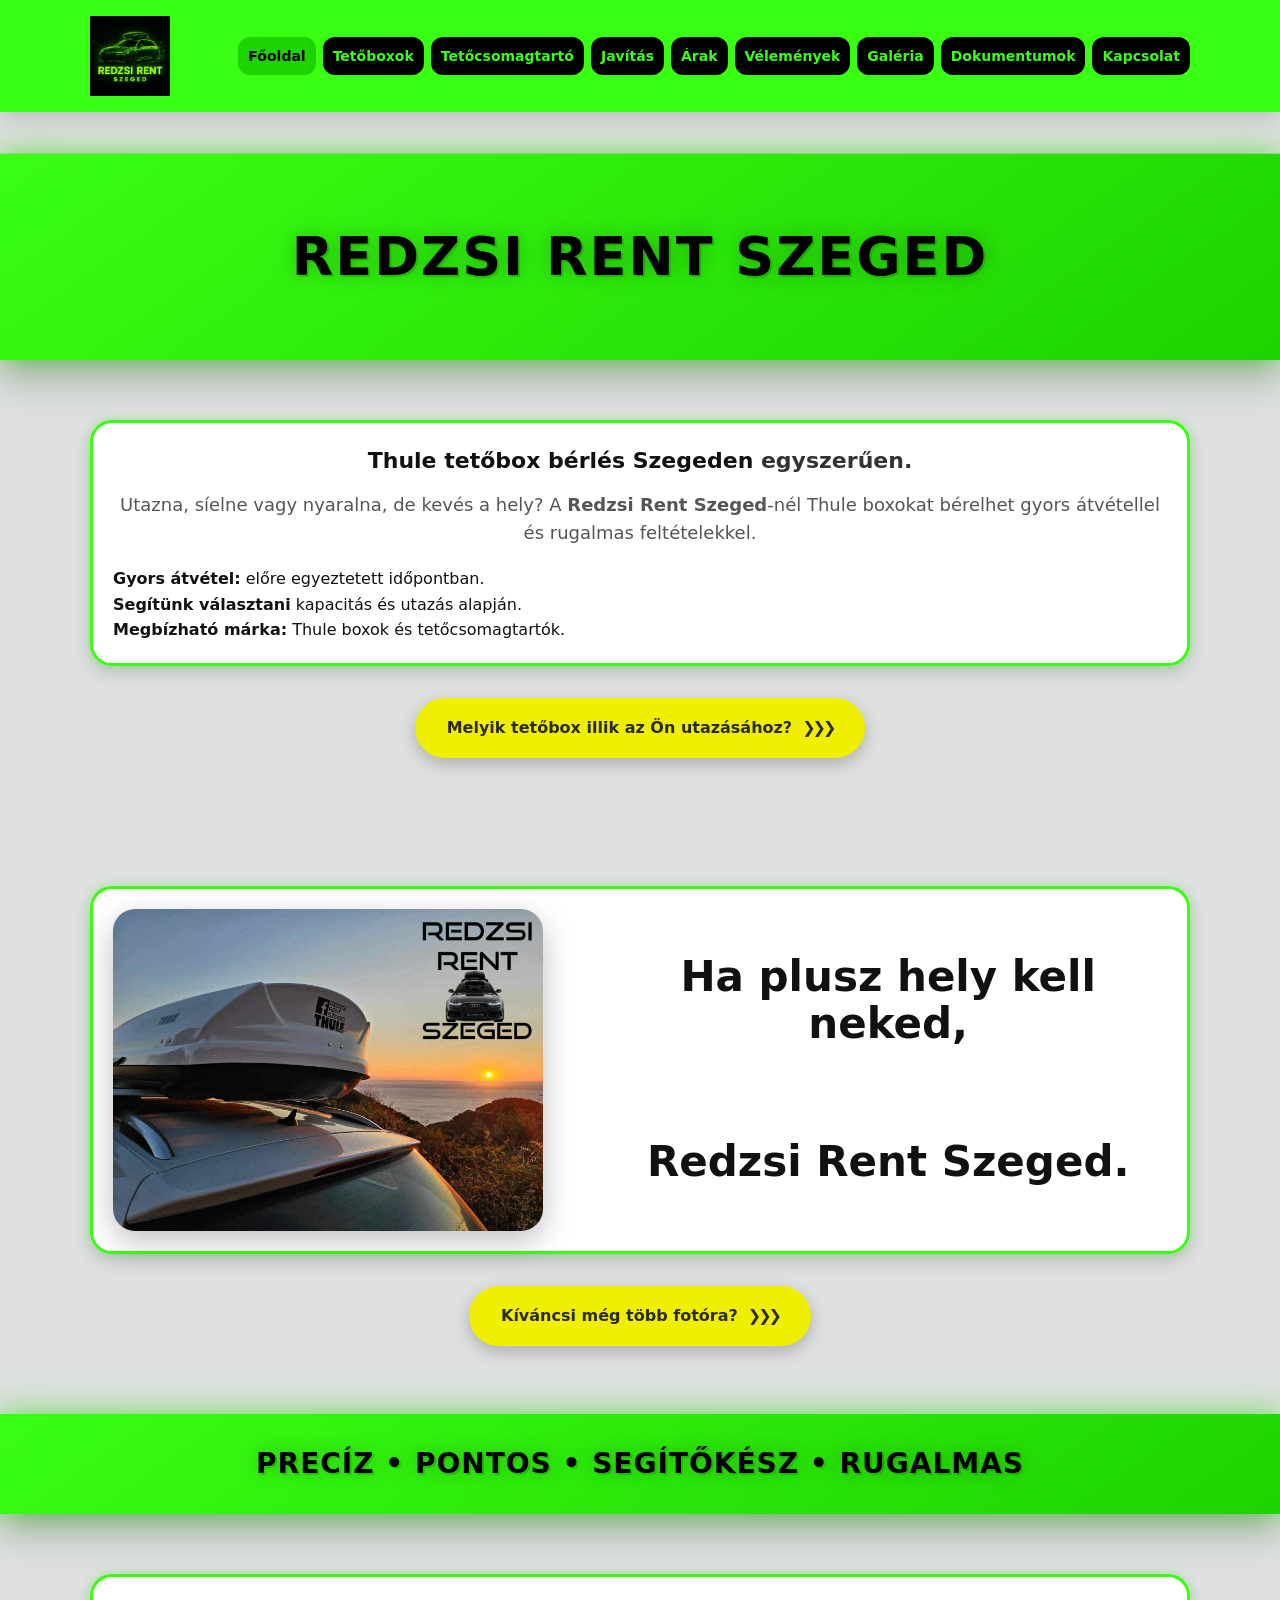
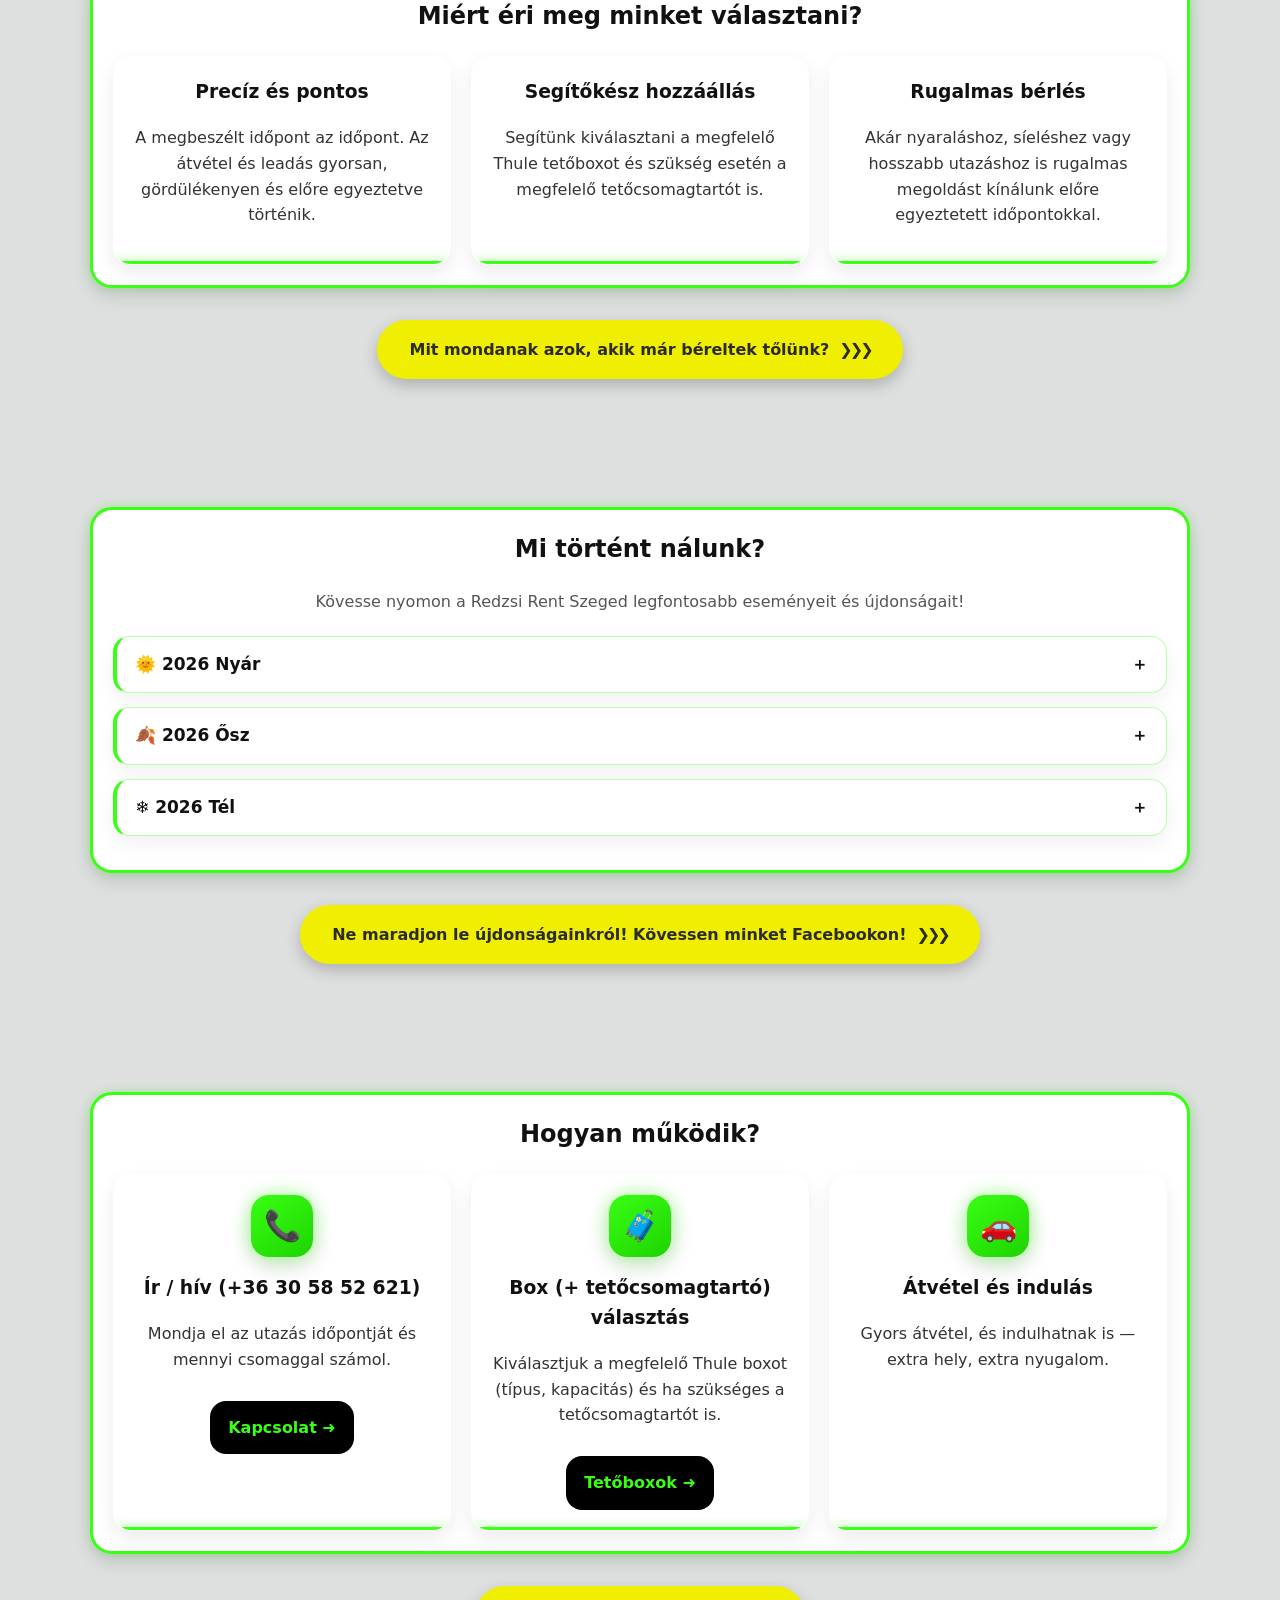
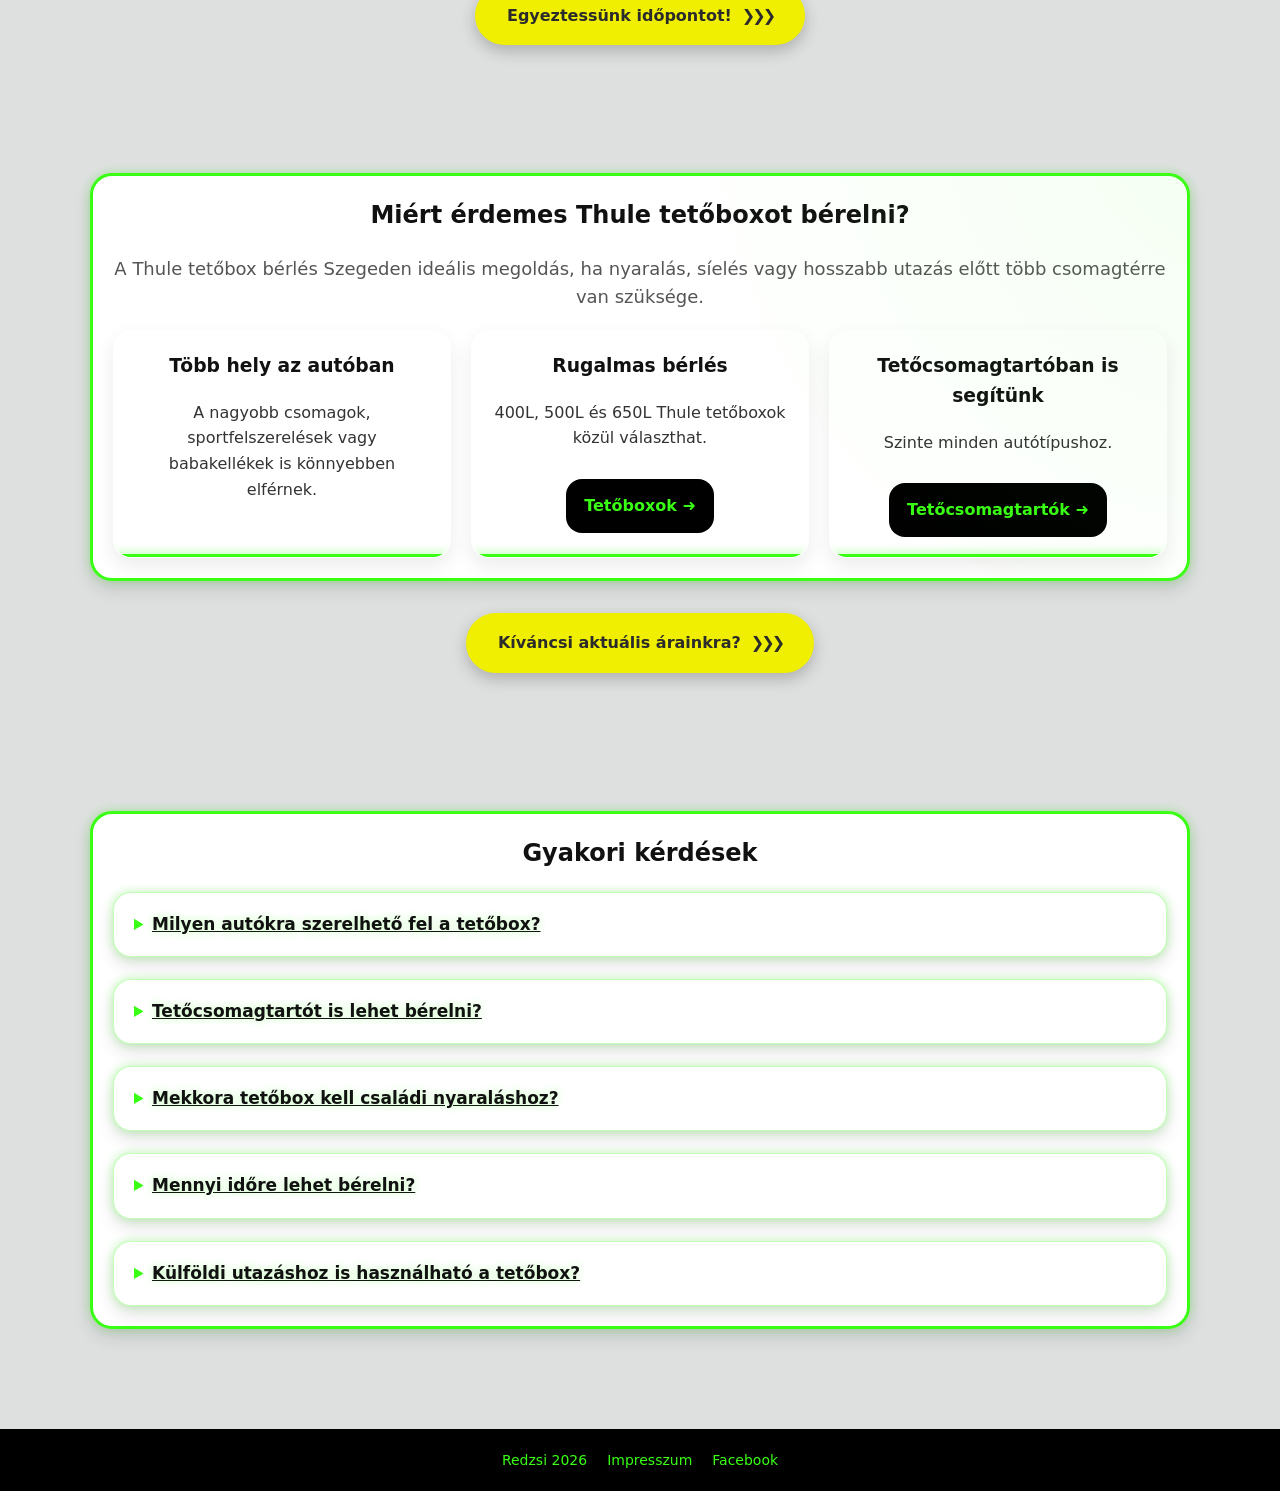
==== commit 73cf0d3b: "de" ====
--- a/index.html
+++ b/index.html
@@ -264,7 +264,9 @@
           <li>🎁 Június végén elkezdődött az egy héten át tartó nyereményjátékunk.</li>
           <li>🏆 Július 5-én véget ért a nyereményjátékunk, melynek nyertese 5 napra ingyen bérelhet tőlünk egy tetőboxot.</li>
           <li>🎮 Elkészült a 7 részes retró plakátsorozatunk, amelyben a tetőboxok előnyeit kapcsoltuk össze néhány számunkra kedves retró játékkal.</li>
-          <li>🎁 Az előző nyereményjátékunkra rengeteg pozitív visszajelzést kaptunk, ezért augusztus 3-án újabb játékot indítottunk. Ezúttal a retró plakátsorozathoz várjuk a névjavaslatokat augusztus 23. 22 óráig.</li>
+          <li>🎁 Az előző nyereményjátékunkra rengeteg pozitív visszajelzést kaptunk, ezért augusztus 3-án újabb játékot indítottunk. Ezúttal a retró plakátsorozathoz vártuk a névjavaslatokat.</li>
+          <li>🏆 Augusztus 23-án véget ért a nyereményjátékunk, melynek nyertese egy vezeték nélküli fülhallgató és egy powerbank közül választhatott.</li>
+          <li>📱 Augusztus 30-án elindult Instagram-oldalunk is. Mostantól már ott is követhetnek minket.</li>
         </ul>
       </details>
 
--- a/style.css
+++ b/style.css
@@ -1,7 +1,7 @@
 :root{
   --neon: #39ff14;
   --neon-dark: #1ed300;
-  --bg: #d4d8d8;
+  --bg: #dde0df;
   --card: #ffffff;
   --text: #111;
   --muted: #555;
@@ -581,8 +581,8 @@
   border-radius: 22px;
 
   box-shadow:
-    0 18px 40px rgba(0,0,0,.14),
-    0 0 16px rgba(57,255,20,.45);
+    0 8px 18px rgba(0,0,0,.12),
+    0 0 10px rgba(57,255,20,.30);
 
   transition: transform .25s ease, box-shadow .25s ease;
 }
@@ -590,8 +590,8 @@
 .review-card:hover{
   transform: translateY(-4px);
   box-shadow:
-    0 28px 60px rgba(0,0,0,.18),
-    0 0 24px rgba(57,255,20,.65);
+    0 10px 22px rgba(0,0,0,.15),
+    0 0 12px rgba(57,255,20,.35);
 }
 
 /* A quote bal oldali csík maradhat, de igazítsuk a fehér kártyához */
@@ -973,8 +973,8 @@
   padding:18px 20px;
 
   box-shadow:
-    0 0 10px rgba(57,255,20,.10),
-    0 10px 24px rgba(0,0,0,.08);
+    0 8px 18px rgba(0,0,0,.12),
+    0 0 10px rgba(57,255,20,.30);
 
   transition:0.25s ease;
 }
@@ -983,8 +983,8 @@
   transform:translateY(-2px);
 
   box-shadow:
-    0 0 14px rgba(57,255,20,.18),
-    0 12px 28px rgba(0,0,0,.12);
+    0 10px 22px rgba(0,0,0,.15),
+    0 0 12px rgba(57,255,20,.35);
 }
 
 .faq-list summary{
@@ -1686,4 +1686,17 @@
   box-shadow: none;
   transform: none;
 }
-*/+*/
+
+/* IMPRESSZUM */
+
+.impresszum-card {
+  width: fit-content;
+  max-width: 100%;
+  margin: 30px auto 0;
+  padding: 28px 45px;
+}
+
+.impresszum-card p {
+  margin: 14px 0;
+}
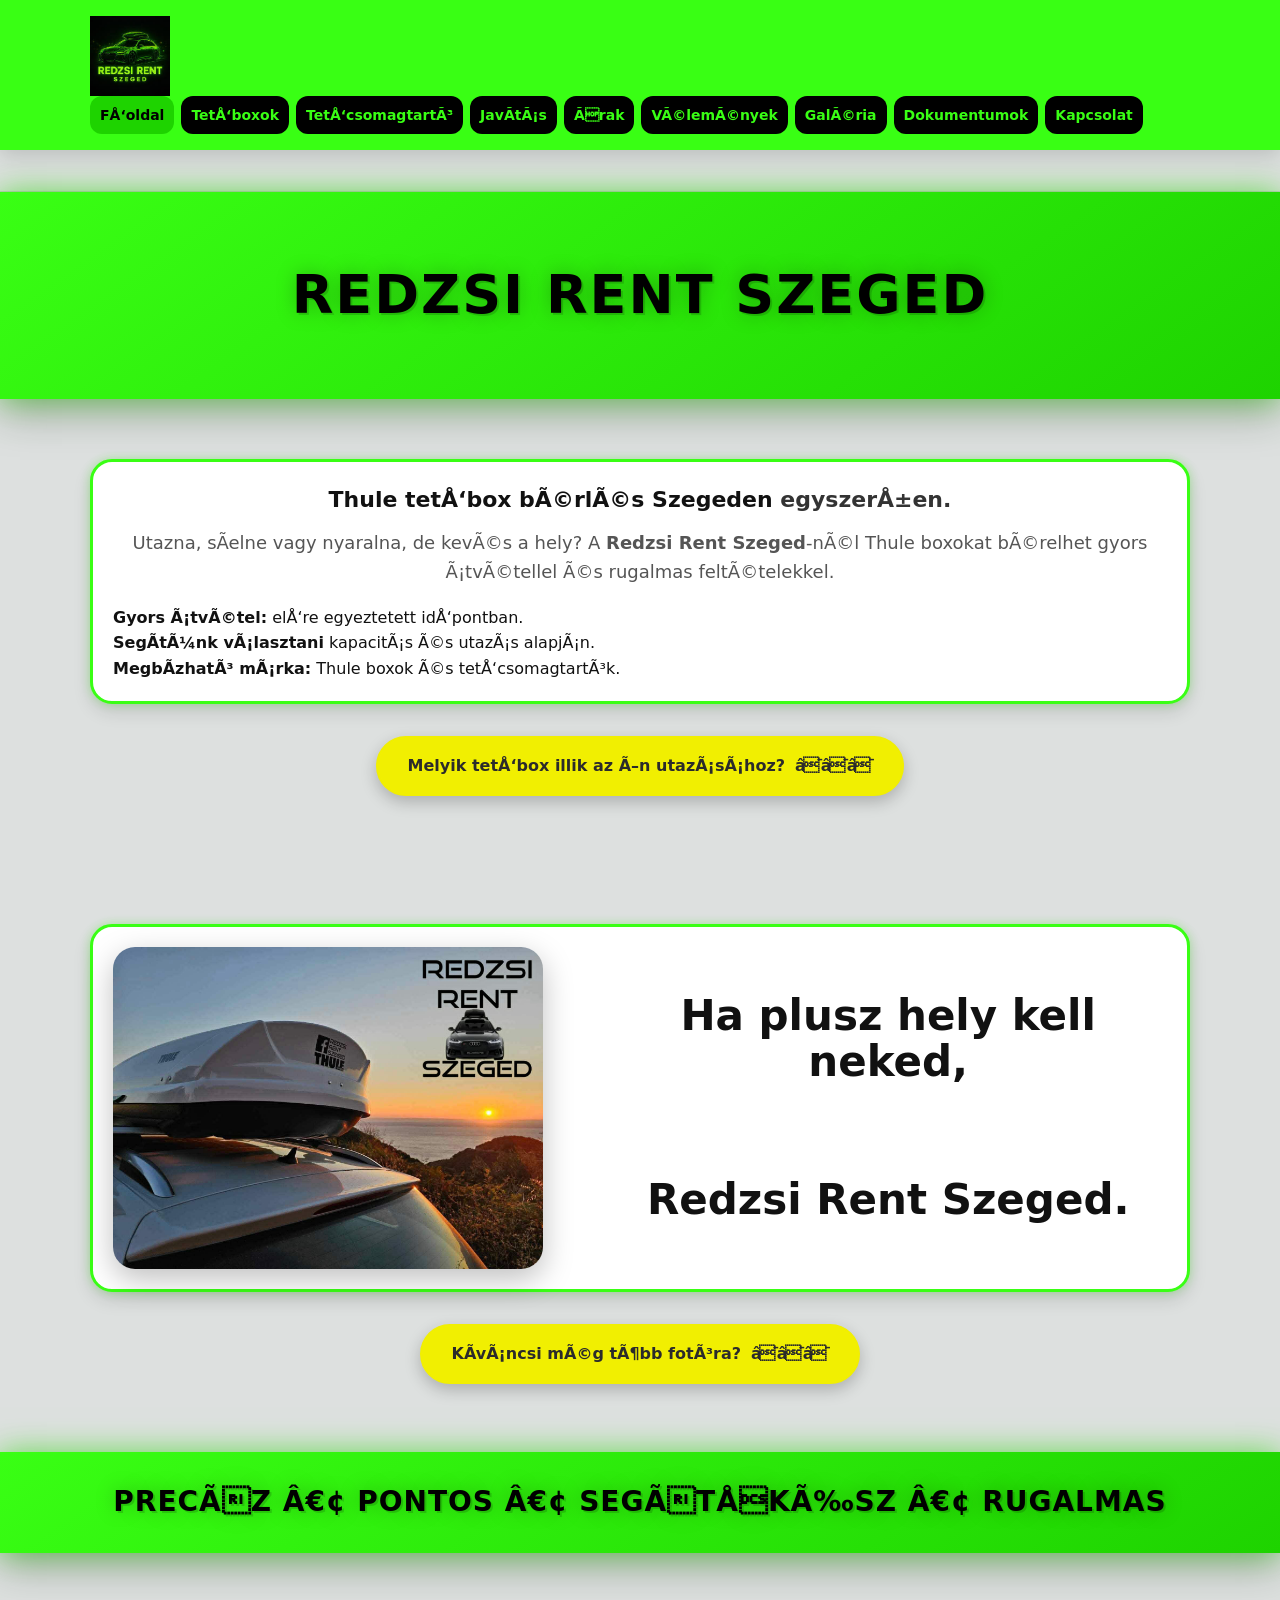
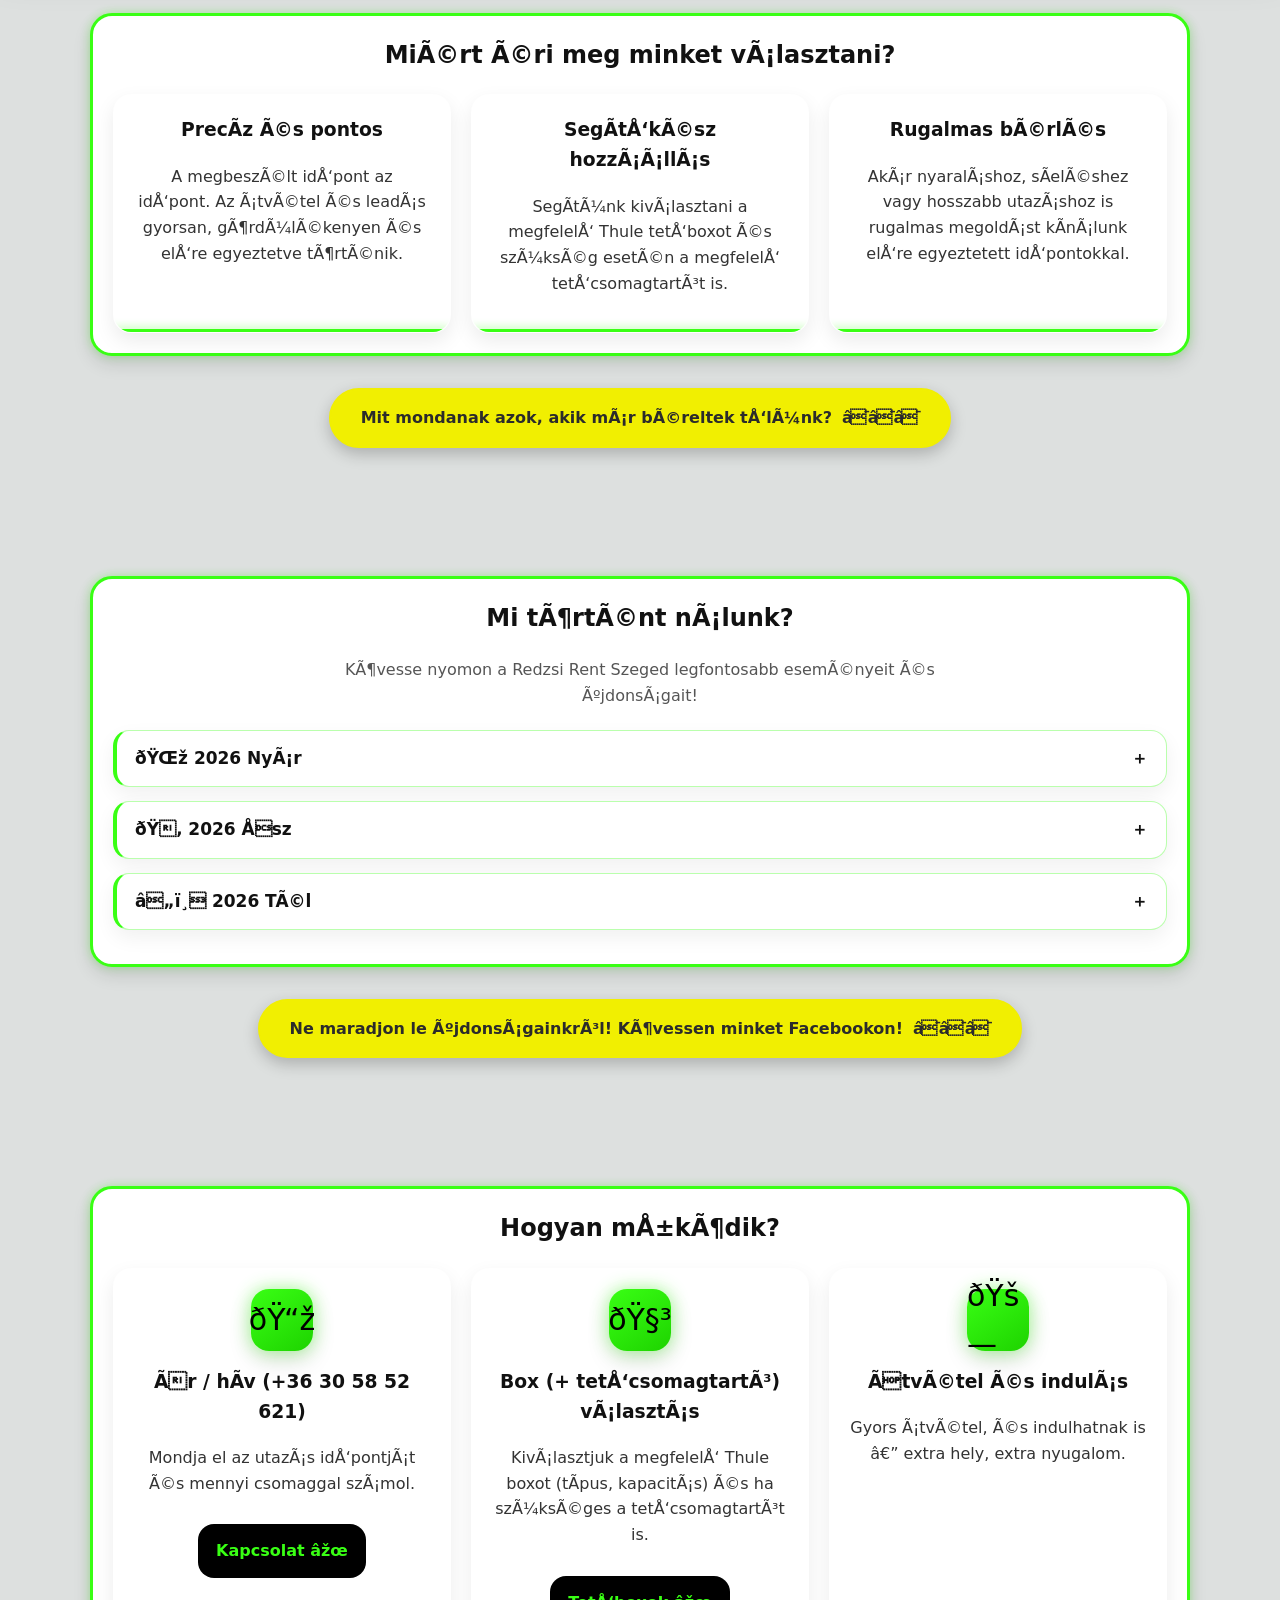
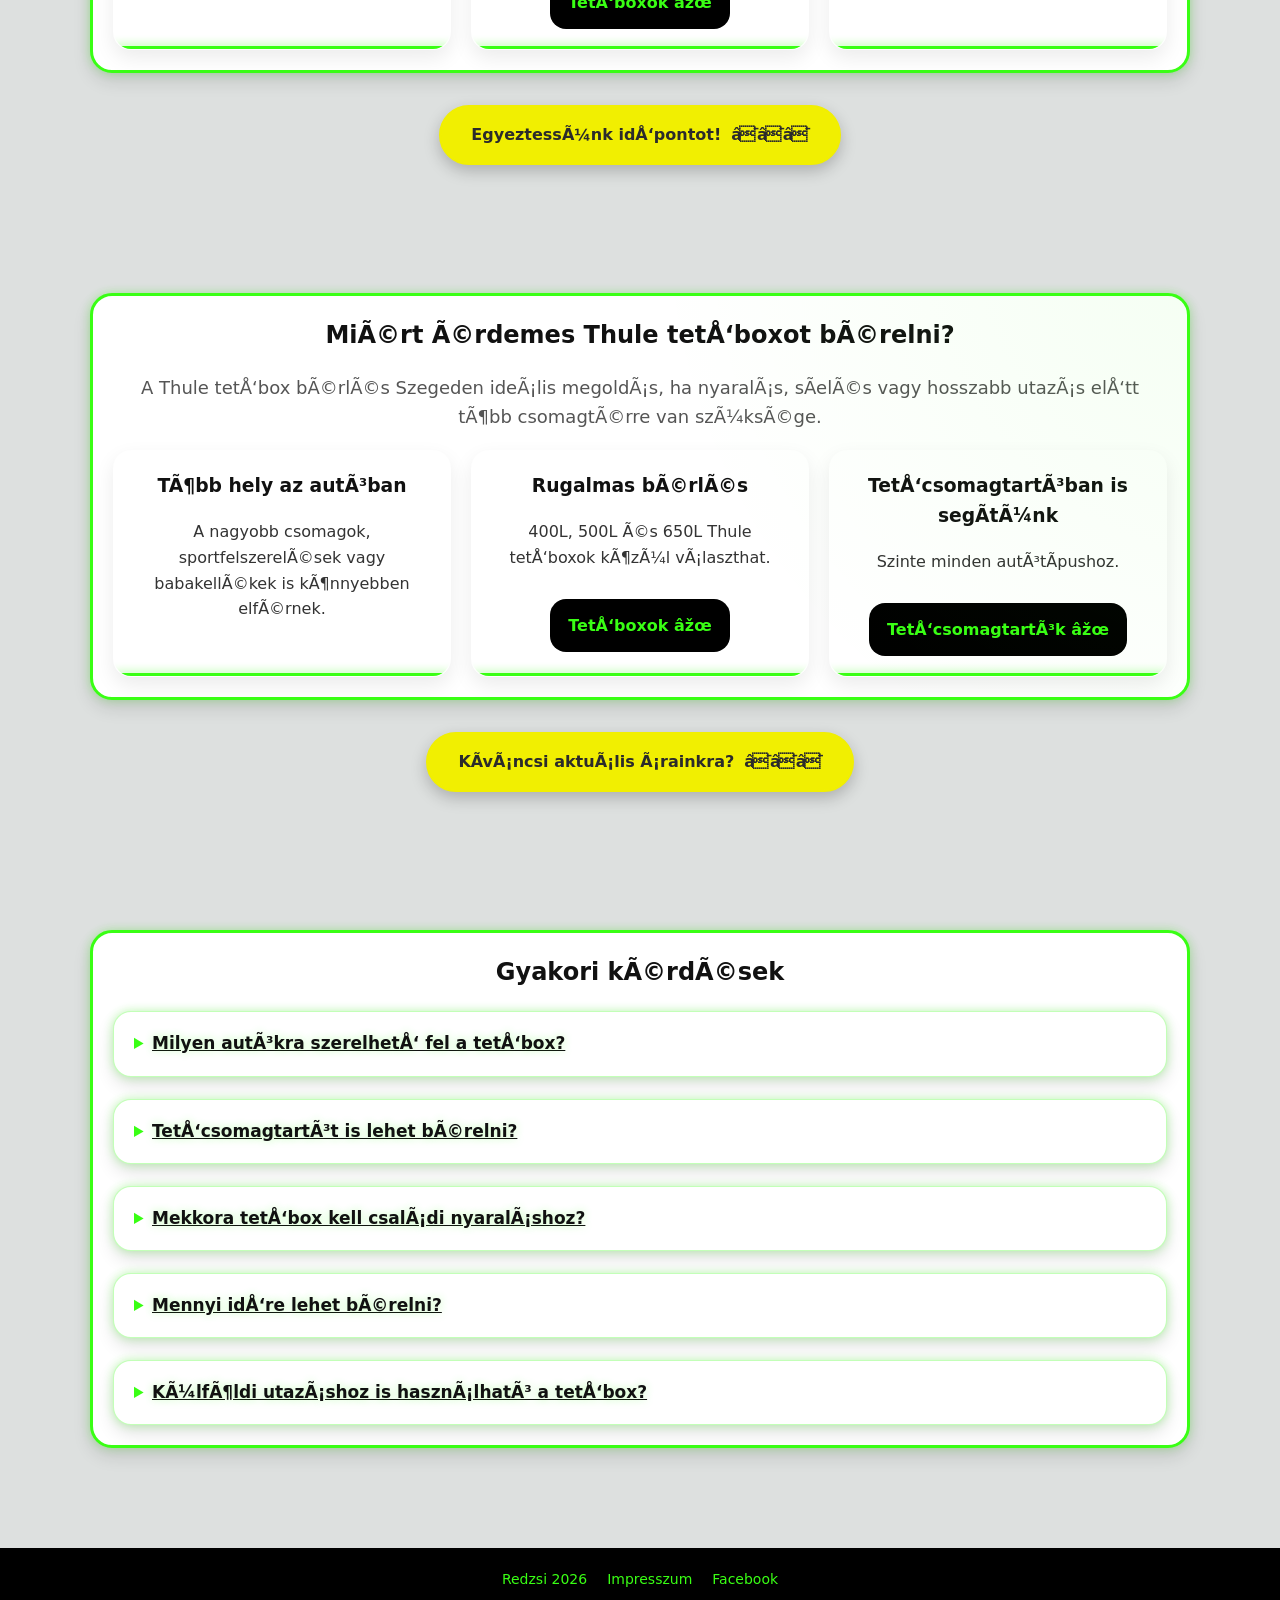
==== commit af8b6699: "meta pixel" ====
--- a/index.html
+++ b/index.html
@@ -11,6 +11,24 @@
 
   gtag('config', 'G-WTJY2WJM1M');
 </script>
+
+<!-- Meta Pixel Code -->
+<script>
+!function(f,b,e,v,n,t,s)
+{if(f.fbq)return;n=f.fbq=function(){n.callMethod?
+n.callMethod.apply(n,arguments):n.queue.push(arguments)};
+if(!f._fbq)f._fbq=n;n.push=n;n.loaded=!0;n.version='2.0';
+n.queue=[];t=b.createElement(e);t.async=!0;
+t.src=v;s=b.getElementsByTagName(e)[0];
+s.parentNode.insertBefore(t,s)}(window, document,'script',
+'https://connect.facebook.net/en_US/fbevents.js');
+fbq('init', '3391493427720790');
+fbq('track', 'PageView');
+</script>
+<noscript><img height="1" width="1" style="display:none"
+src="https://www.facebook.com/tr?id=3391493427720790&ev=PageView&noscript=1"
+/></noscript>
+<!-- End Meta Pixel Code -->
 
   <meta charset="utf-8" />
   <meta name="viewport" content="width=device-width,initial-scale=1" />
